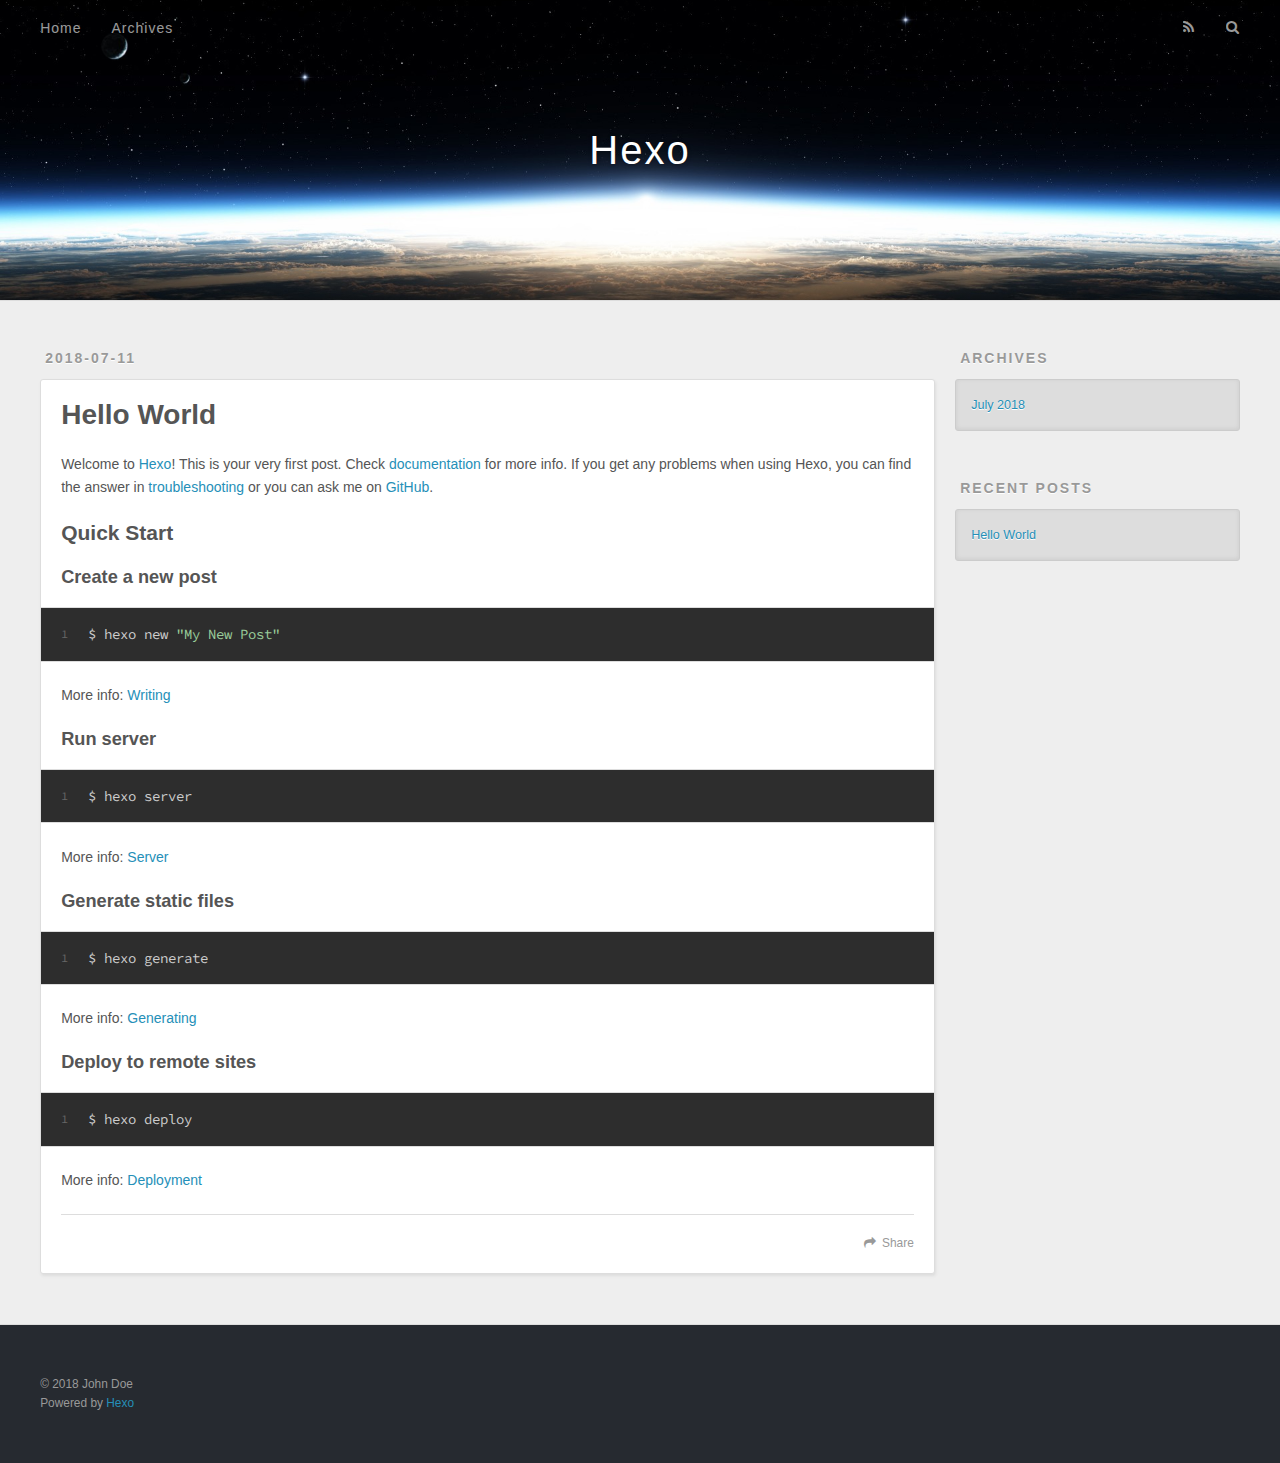
==== index.html @ 6c54c59c "Site updated: 2018-07-11 11:48:44" ====
<!DOCTYPE html>
<html>
<head>
  <meta charset="utf-8">
  

  
  <title>Hexo</title>
  <meta name="viewport" content="width=device-width, initial-scale=1, maximum-scale=1">
  <meta property="og:type" content="website">
<meta property="og:title" content="Hexo">
<meta property="og:url" content="http://yoursite.com/index.html">
<meta property="og:site_name" content="Hexo">
<meta property="og:locale" content="default">
<meta name="twitter:card" content="summary">
<meta name="twitter:title" content="Hexo">
  
    <link rel="alternate" href="/atom.xml" title="Hexo" type="application/atom+xml">
  
  
    <link rel="icon" href="/favicon.png">
  
  
    <link href="//fonts.googleapis.com/css?family=Source+Code+Pro" rel="stylesheet" type="text/css">
  
  <link rel="stylesheet" href="/css/style.css">
</head>

<body>
  <div id="container">
    <div id="wrap">
      <header id="header">
  <div id="banner"></div>
  <div id="header-outer" class="outer">
    <div id="header-title" class="inner">
      <h1 id="logo-wrap">
        <a href="/" id="logo">Hexo</a>
      </h1>
      
    </div>
    <div id="header-inner" class="inner">
      <nav id="main-nav">
        <a id="main-nav-toggle" class="nav-icon"></a>
        
          <a class="main-nav-link" href="/">Home</a>
        
          <a class="main-nav-link" href="/archives">Archives</a>
        
      </nav>
      <nav id="sub-nav">
        
          <a id="nav-rss-link" class="nav-icon" href="/atom.xml" title="RSS Feed"></a>
        
        <a id="nav-search-btn" class="nav-icon" title="Search"></a>
      </nav>
      <div id="search-form-wrap">
        <form action="//google.com/search" method="get" accept-charset="UTF-8" class="search-form"><input type="search" name="q" class="search-form-input" placeholder="Search"><button type="submit" class="search-form-submit">&#xF002;</button><input type="hidden" name="sitesearch" value="http://yoursite.com"></form>
      </div>
    </div>
  </div>
</header>
      <div class="outer">
        <section id="main">
  
    <article id="post-hello-world" class="article article-type-post" itemscope itemprop="blogPost">
  <div class="article-meta">
    <a href="/2018/07/11/hello-world/" class="article-date">
  <time datetime="2018-07-11T03:44:42.922Z" itemprop="datePublished">2018-07-11</time>
</a>
    
  </div>
  <div class="article-inner">
    
    
      <header class="article-header">
        
  
    <h1 itemprop="name">
      <a class="article-title" href="/2018/07/11/hello-world/">Hello World</a>
    </h1>
  

      </header>
    
    <div class="article-entry" itemprop="articleBody">
      
        <p>Welcome to <a href="https://hexo.io/" target="_blank" rel="noopener">Hexo</a>! This is your very first post. Check <a href="https://hexo.io/docs/" target="_blank" rel="noopener">documentation</a> for more info. If you get any problems when using Hexo, you can find the answer in <a href="https://hexo.io/docs/troubleshooting.html" target="_blank" rel="noopener">troubleshooting</a> or you can ask me on <a href="https://github.com/hexojs/hexo/issues" target="_blank" rel="noopener">GitHub</a>.</p>
<h2 id="Quick-Start"><a href="#Quick-Start" class="headerlink" title="Quick Start"></a>Quick Start</h2><h3 id="Create-a-new-post"><a href="#Create-a-new-post" class="headerlink" title="Create a new post"></a>Create a new post</h3><figure class="highlight bash"><table><tr><td class="gutter"><pre><span class="line">1</span><br></pre></td><td class="code"><pre><span class="line">$ hexo new <span class="string">"My New Post"</span></span><br></pre></td></tr></table></figure>
<p>More info: <a href="https://hexo.io/docs/writing.html" target="_blank" rel="noopener">Writing</a></p>
<h3 id="Run-server"><a href="#Run-server" class="headerlink" title="Run server"></a>Run server</h3><figure class="highlight bash"><table><tr><td class="gutter"><pre><span class="line">1</span><br></pre></td><td class="code"><pre><span class="line">$ hexo server</span><br></pre></td></tr></table></figure>
<p>More info: <a href="https://hexo.io/docs/server.html" target="_blank" rel="noopener">Server</a></p>
<h3 id="Generate-static-files"><a href="#Generate-static-files" class="headerlink" title="Generate static files"></a>Generate static files</h3><figure class="highlight bash"><table><tr><td class="gutter"><pre><span class="line">1</span><br></pre></td><td class="code"><pre><span class="line">$ hexo generate</span><br></pre></td></tr></table></figure>
<p>More info: <a href="https://hexo.io/docs/generating.html" target="_blank" rel="noopener">Generating</a></p>
<h3 id="Deploy-to-remote-sites"><a href="#Deploy-to-remote-sites" class="headerlink" title="Deploy to remote sites"></a>Deploy to remote sites</h3><figure class="highlight bash"><table><tr><td class="gutter"><pre><span class="line">1</span><br></pre></td><td class="code"><pre><span class="line">$ hexo deploy</span><br></pre></td></tr></table></figure>
<p>More info: <a href="https://hexo.io/docs/deployment.html" target="_blank" rel="noopener">Deployment</a></p>

      
    </div>
    <footer class="article-footer">
      <a data-url="http://yoursite.com/2018/07/11/hello-world/" data-id="cjjgl09kb0000y8ppag1kmpkm" class="article-share-link">Share</a>
      
      
    </footer>
  </div>
  
</article>


  


</section>
        
          <aside id="sidebar">
  
    

  
    

  
    
  
    
  <div class="widget-wrap">
    <h3 class="widget-title">Archives</h3>
    <div class="widget">
      <ul class="archive-list"><li class="archive-list-item"><a class="archive-list-link" href="/archives/2018/07/">July 2018</a></li></ul>
    </div>
  </div>


  
    
  <div class="widget-wrap">
    <h3 class="widget-title">Recent Posts</h3>
    <div class="widget">
      <ul>
        
          <li>
            <a href="/2018/07/11/hello-world/">Hello World</a>
          </li>
        
      </ul>
    </div>
  </div>

  
</aside>
        
      </div>
      <footer id="footer">
  
  <div class="outer">
    <div id="footer-info" class="inner">
      &copy; 2018 John Doe<br>
      Powered by <a href="http://hexo.io/" target="_blank">Hexo</a>
    </div>
  </div>
</footer>
    </div>
    <nav id="mobile-nav">
  
    <a href="/" class="mobile-nav-link">Home</a>
  
    <a href="/archives" class="mobile-nav-link">Archives</a>
  
</nav>
    

<script src="//ajax.googleapis.com/ajax/libs/jquery/2.0.3/jquery.min.js"></script>


  <link rel="stylesheet" href="/fancybox/jquery.fancybox.css">
  <script src="/fancybox/jquery.fancybox.pack.js"></script>


<script src="/js/script.js"></script>



  </div>
</body>
</html>
---- css/style.css ----
body {
  width: 100%;
}
body:before,
body:after {
  content: "";
  display: table;
}
body:after {
  clear: both;
}
html,
body,
div,
span,
applet,
object,
iframe,
h1,
h2,
h3,
h4,
h5,
h6,
p,
blockquote,
pre,
a,
abbr,
acronym,
address,
big,
cite,
code,
del,
dfn,
em,
img,
ins,
kbd,
q,
s,
samp,
small,
strike,
strong,
sub,
sup,
tt,
var,
dl,
dt,
dd,
ol,
ul,
li,
fieldset,
form,
label,
legend,
table,
caption,
tbody,
tfoot,
thead,
tr,
th,
td {
  margin: 0;
  padding: 0;
  border: 0;
  outline: 0;
  font-weight: inherit;
  font-style: inherit;
  font-family: inherit;
  font-size: 100%;
  vertical-align: baseline;
}
body {
  line-height: 1;
  color: #000;
  background: #fff;
}
ol,
ul {
  list-style: none;
}
table {
  border-collapse: separate;
  border-spacing: 0;
  vertical-align: middle;
}
caption,
th,
td {
  text-align: left;
  font-weight: normal;
  vertical-align: middle;
}
a img {
  border: none;
}
input,
button {
  margin: 0;
  padding: 0;
}
input::-moz-focus-inner,
button::-moz-focus-inner {
  border: 0;
  padding: 0;
}
@font-face {
  font-family: FontAwesome;
  font-style: normal;
  font-weight: normal;
  src: url("fonts/fontawesome-webfont.eot?v=#4.0.3");
  src: url("fonts/fontawesome-webfont.eot?#iefix&v=#4.0.3") format("embedded-opentype"), url("fonts/fontawesome-webfont.woff?v=#4.0.3") format("woff"), url("fonts/fontawesome-webfont.ttf?v=#4.0.3") format("truetype"), url("fonts/fontawesome-webfont.svg#fontawesomeregular?v=#4.0.3") format("svg");
}
html,
body,
#container {
  height: 100%;
}
body {
  background: #eee;
  font: 14px -apple-system, BlinkMacSystemFont, "Segoe UI", "Roboto", "Oxygen", "Ubuntu", "Cantarell", "Fira Sans", "Droid Sans", "Helvetica Neue", sans-serif;
  -webkit-text-size-adjust: 100%;
}
.outer {
  max-width: 1220px;
  margin: 0 auto;
  padding: 0 20px;
}
.outer:before,
.outer:after {
  content: "";
  display: table;
}
.outer:after {
  clear: both;
}
.inner {
  display: inline;
  float: left;
  width: 98.33333333333333%;
  margin: 0 0.833333333333333%;
}
.left,
.alignleft {
  float: left;
}
.right,
.alignright {
  float: right;
}
.clear {
  clear: both;
}
#container {
  position: relative;
}
.mobile-nav-on {
  overflow: hidden;
}
#wrap {
  height: 100%;
  width: 100%;
  position: absolute;
  top: 0;
  left: 0;
  -webkit-transition: 0.2s ease-out;
  -moz-transition: 0.2s ease-out;
  -ms-transition: 0.2s ease-out;
  transition: 0.2s ease-out;
  z-index: 1;
  background: #eee;
}
.mobile-nav-on #wrap {
  left: 280px;
}
@media screen and (min-width: 768px) {
  #main {
    display: inline;
    float: left;
    width: 73.33333333333333%;
    margin: 0 0.833333333333333%;
  }
}
.article-date,
.article-category-link,
.archive-year,
.widget-title {
  text-decoration: none;
  text-transform: uppercase;
  letter-spacing: 2px;
  color: #999;
  margin-bottom: 1em;
  margin-left: 5px;
  line-height: 1em;
  text-shadow: 0 1px #fff;
  font-weight: bold;
}
.article-inner,
.archive-article-inner {
  background: #fff;
  -webkit-box-shadow: 1px 2px 3px #ddd;
  box-shadow: 1px 2px 3px #ddd;
  border: 1px solid #ddd;
  border-radius: 3px;
}
.article-entry h1,
.widget h1 {
  font-size: 2em;
}
.article-entry h2,
.widget h2 {
  font-size: 1.5em;
}
.article-entry h3,
.widget h3 {
  font-size: 1.3em;
}
.article-entry h4,
.widget h4 {
  font-size: 1.2em;
}
.article-entry h5,
.widget h5 {
  font-size: 1em;
}
.article-entry h6,
.widget h6 {
  font-size: 1em;
  color: #999;
}
.article-entry hr,
.widget hr {
  border: 1px dashed #ddd;
}
.article-entry strong,
.widget strong {
  font-weight: bold;
}
.article-entry em,
.widget em,
.article-entry cite,
.widget cite {
  font-style: italic;
}
.article-entry sup,
.widget sup,
.article-entry sub,
.widget sub {
  font-size: 0.75em;
  line-height: 0;
  position: relative;
  vertical-align: baseline;
}
.article-entry sup,
.widget sup {
  top: -0.5em;
}
.article-entry sub,
.widget sub {
  bottom: -0.2em;
}
.article-entry small,
.widget small {
  font-size: 0.85em;
}
.article-entry acronym,
.widget acronym,
.article-entry abbr,
.widget abbr {
  border-bottom: 1px dotted;
}
.article-entry ul,
.widget ul,
.article-entry ol,
.widget ol,
.article-entry dl,
.widget dl {
  margin: 0 20px;
  line-height: 1.6em;
}
.article-entry ul ul,
.widget ul ul,
.article-entry ol ul,
.widget ol ul,
.article-entry ul ol,
.widget ul ol,
.article-entry ol ol,
.widget ol ol {
  margin-top: 0;
  margin-bottom: 0;
}
.article-entry ul,
.widget ul {
  list-style: disc;
}
.article-entry ol,
.widget ol {
  list-style: decimal;
}
.article-entry dt,
.widget dt {
  font-weight: bold;
}
#header {
  height: 300px;
  position: relative;
  border-bottom: 1px solid #ddd;
}
#header:before,
#header:after {
  content: "";
  position: absolute;
  left: 0;
  right: 0;
  height: 40px;
}
#header:before {
  top: 0;
  background: -webkit-linear-gradient(rgba(0,0,0,0.2), transparent);
  background: -moz-linear-gradient(rgba(0,0,0,0.2), transparent);
  background: -ms-linear-gradient(rgba(0,0,0,0.2), transparent);
  background: linear-gradient(rgba(0,0,0,0.2), transparent);
}
#header:after {
  bottom: 0;
  background: -webkit-linear-gradient(transparent, rgba(0,0,0,0.2));
  background: -moz-linear-gradient(transparent, rgba(0,0,0,0.2));
  background: -ms-linear-gradient(transparent, rgba(0,0,0,0.2));
  background: linear-gradient(transparent, rgba(0,0,0,0.2));
}
#header-outer {
  height: 100%;
  position: relative;
}
#header-inner {
  position: relative;
  overflow: hidden;
}
#banner {
  position: absolute;
  top: 0;
  left: 0;
  width: 100%;
  height: 100%;
  background: url("images/banner.jpg") center #000;
  -webkit-background-size: cover;
  -moz-background-size: cover;
  background-size: cover;
  z-index: -1;
}
#header-title {
  text-align: center;
  height: 40px;
  position: absolute;
  top: 50%;
  left: 0;
  margin-top: -20px;
}
#logo,
#subtitle {
  text-decoration: none;
  color: #fff;
  font-weight: 300;
  text-shadow: 0 1px 4px rgba(0,0,0,0.3);
}
#logo {
  font-size: 40px;
  line-height: 40px;
  letter-spacing: 2px;
}
#subtitle {
  font-size: 16px;
  line-height: 16px;
  letter-spacing: 1px;
}
#subtitle-wrap {
  margin-top: 16px;
}
#main-nav {
  float: left;
  margin-left: -15px;
}
.nav-icon,
.main-nav-link {
  float: left;
  color: #fff;
  opacity: 0.6;
  text-decoration: none;
  text-shadow: 0 1px rgba(0,0,0,0.2);
  -webkit-transition: opacity 0.2s;
  -moz-transition: opacity 0.2s;
  -ms-transition: opacity 0.2s;
  transition: opacity 0.2s;
  display: block;
  padding: 20px 15px;
}
.nav-icon:hover,
.main-nav-link:hover {
  opacity: 1;
}
.nav-icon {
  font-family: FontAwesome;
  text-align: center;
  font-size: 14px;
  width: 14px;
  height: 14px;
  padding: 20px 15px;
  position: relative;
  cursor: pointer;
}
.main-nav-link {
  font-weight: 300;
  letter-spacing: 1px;
}
@media screen and (max-width: 479px) {
  .main-nav-link {
    display: none;
  }
}
#main-nav-toggle {
  display: none;
}
#main-nav-toggle:before {
  content: "\f0c9";
}
@media screen and (max-width: 479px) {
  #main-nav-toggle {
    display: block;
  }
}
#sub-nav {
  float: right;
  margin-right: -15px;
}
#nav-rss-link:before {
  content: "\f09e";
}
#nav-search-btn:before {
  content: "\f002";
}
#search-form-wrap {
  position: absolute;
  top: 15px;
  width: 150px;
  height: 30px;
  right: -150px;
  opacity: 0;
  -webkit-transition: 0.2s ease-out;
  -moz-transition: 0.2s ease-out;
  -ms-transition: 0.2s ease-out;
  transition: 0.2s ease-out;
}
#search-form-wrap.on {
  opacity: 1;
  right: 0;
}
@media screen and (max-width: 479px) {
  #search-form-wrap {
    width: 100%;
    right: -100%;
  }
}
.search-form {
  position: absolute;
  top: 0;
  left: 0;
  right: 0;
  background: #fff;
  padding: 5px 15px;
  border-radius: 15px;
  -webkit-box-shadow: 0 0 10px rgba(0,0,0,0.3);
  box-shadow: 0 0 10px rgba(0,0,0,0.3);
}
.search-form-input {
  border: none;
  background: none;
  color: #555;
  width: 100%;
  font: 13px -apple-system, BlinkMacSystemFont, "Segoe UI", "Roboto", "Oxygen", "Ubuntu", "Cantarell", "Fira Sans", "Droid Sans", "Helvetica Neue", sans-serif;
  outline: none;
}
.search-form-input::-webkit-search-results-decoration,
.search-form-input::-webkit-search-cancel-button {
  -webkit-appearance: none;
}
.search-form-submit {
  position: absolute;
  top: 50%;
  right: 10px;
  margin-top: -7px;
  font: 13px FontAwesome;
  border: none;
  background: none;
  color: #bbb;
  cursor: pointer;
}
.search-form-submit:hover,
.search-form-submit:focus {
  color: #777;
}
.article {
  margin: 50px 0;
}
.article-inner {
  overflow: hidden;
}
.article-meta:before,
.article-meta:after {
  content: "";
  display: table;
}
.article-meta:after {
  clear: both;
}
.article-date {
  float: left;
}
.article-category {
  float: left;
  line-height: 1em;
  color: #ccc;
  text-shadow: 0 1px #fff;
  margin-left: 8px;
}
.article-category:before {
  content: "\2022";
}
.article-category-link {
  margin: 0 12px 1em;
}
.article-header {
  padding: 20px 20px 0;
}
.article-title {
  text-decoration: none;
  font-size: 2em;
  font-weight: bold;
  color: #555;
  line-height: 1.1em;
  -webkit-transition: color 0.2s;
  -moz-transition: color 0.2s;
  -ms-transition: color 0.2s;
  transition: color 0.2s;
}
a.article-title:hover {
  color: #258fb8;
}
.article-entry {
  color: #555;
  padding: 0 20px;
}
.article-entry:before,
.article-entry:after {
  content: "";
  display: table;
}
.article-entry:after {
  clear: both;
}
.article-entry p,
.article-entry table {
  line-height: 1.6em;
  margin: 1.6em 0;
}
.article-entry h1,
.article-entry h2,
.article-entry h3,
.article-entry h4,
.article-entry h5,
.article-entry h6 {
  font-weight: bold;
}
.article-entry h1,
.article-entry h2,
.article-entry h3,
.article-entry h4,
.article-entry h5,
.article-entry h6 {
  line-height: 1.1em;
  margin: 1.1em 0;
}
.article-entry a {
  color: #258fb8;
  text-decoration: none;
}
.article-entry a:hover {
  text-decoration: underline;
}
.article-entry ul,
.article-entry ol,
.article-entry dl {
  margin-top: 1.6em;
  margin-bottom: 1.6em;
}
.article-entry img,
.article-entry video {
  max-width: 100%;
  height: auto;
  display: block;
  margin: auto;
}
.article-entry iframe {
  border: none;
}
.article-entry table {
  width: 100%;
  border-collapse: collapse;
  border-spacing: 0;
}
.article-entry th {
  font-weight: bold;
  border-bottom: 3px solid #ddd;
  padding-bottom: 0.5em;
}
.article-entry td {
  border-bottom: 1px solid #ddd;
  padding: 10px 0;
}
.article-entry blockquote {
  font-family: Georgia, "Times New Roman", serif;
  font-size: 1.4em;
  margin: 1.6em 20px;
  text-align: center;
}
.article-entry blockquote footer {
  font-size: 14px;
  margin: 1.6em 0;
  font-family: -apple-system, BlinkMacSystemFont, "Segoe UI", "Roboto", "Oxygen", "Ubuntu", "Cantarell", "Fira Sans", "Droid Sans", "Helvetica Neue", sans-serif;
}
.article-entry blockquote footer cite:before {
  content: "—";
  padding: 0 0.5em;
}
.article-entry .pullquote {
  text-align: left;
  width: 45%;
  margin: 0;
}
.article-entry .pullquote.left {
  margin-left: 0.5em;
  margin-right: 1em;
}
.article-entry .pullquote.right {
  margin-right: 0.5em;
  margin-left: 1em;
}
.article-entry .caption {
  color: #999;
  display: block;
  font-size: 0.9em;
  margin-top: 0.5em;
  position: relative;
  text-align: center;
}
.article-entry .video-container {
  position: relative;
  padding-top: 56.25%;
  height: 0;
  overflow: hidden;
}
.article-entry .video-container iframe,
.article-entry .video-container object,
.article-entry .video-container embed {
  position: absolute;
  top: 0;
  left: 0;
  width: 100%;
  height: 100%;
  margin-top: 0;
}
.article-more-link a {
  display: inline-block;
  line-height: 1em;
  padding: 6px 15px;
  border-radius: 15px;
  background: #eee;
  color: #999;
  text-shadow: 0 1px #fff;
  text-decoration: none;
}
.article-more-link a:hover {
  background: #258fb8;
  color: #fff;
  text-decoration: none;
  text-shadow: 0 1px #1e7293;
}
.article-footer {
  font-size: 0.85em;
  line-height: 1.6em;
  border-top: 1px solid #ddd;
  padding-top: 1.6em;
  margin: 0 20px 20px;
}
.article-footer:before,
.article-footer:after {
  content: "";
  display: table;
}
.article-footer:after {
  clear: both;
}
.article-footer a {
  color: #999;
  text-decoration: none;
}
.article-footer a:hover {
  color: #555;
}
.article-tag-list-item {
  float: left;
  margin-right: 10px;
}
.article-tag-list-link:before {
  content: "#";
}
.article-comment-link {
  float: right;
}
.article-comment-link:before {
  content: "\f075";
  font-family: FontAwesome;
  padding-right: 8px;
}
.article-share-link {
  cursor: pointer;
  float: right;
  margin-left: 20px;
}
.article-share-link:before {
  content: "\f064";
  font-family: FontAwesome;
  padding-right: 6px;
}
#article-nav {
  position: relative;
}
#article-nav:before,
#article-nav:after {
  content: "";
  display: table;
}
#article-nav:after {
  clear: both;
}
@media screen and (min-width: 768px) {
  #article-nav {
    margin: 50px 0;
  }
  #article-nav:before {
    width: 8px;
    height: 8px;
    position: absolute;
    top: 50%;
    left: 50%;
    margin-top: -4px;
    margin-left: -4px;
    content: "";
    border-radius: 50%;
    background: #ddd;
    -webkit-box-shadow: 0 1px 2px #fff;
    box-shadow: 0 1px 2px #fff;
  }
}
.article-nav-link-wrap {
  text-decoration: none;
  text-shadow: 0 1px #fff;
  color: #999;
  -webkit-box-sizing: border-box;
  -moz-box-sizing: border-box;
  box-sizing: border-box;
  margin-top: 50px;
  text-align: center;
  display: block;
}
.article-nav-link-wrap:hover {
  color: #555;
}
@media screen and (min-width: 768px) {
  .article-nav-link-wrap {
    width: 50%;
    margin-top: 0;
  }
}
@media screen and (min-width: 768px) {
  #article-nav-newer {
    float: left;
    text-align: right;
    padding-right: 20px;
  }
}
@media screen and (min-width: 768px) {
  #article-nav-older {
    float: right;
    text-align: left;
    padding-left: 20px;
  }
}
.article-nav-caption {
  text-transform: uppercase;
  letter-spacing: 2px;
  color: #ddd;
  line-height: 1em;
  font-weight: bold;
}
#article-nav-newer .article-nav-caption {
  margin-right: -2px;
}
.article-nav-title {
  font-size: 0.85em;
  line-height: 1.6em;
  margin-top: 0.5em;
}
.article-share-box {
  position: absolute;
  display: none;
  background: #fff;
  -webkit-box-shadow: 1px 2px 10px rgba(0,0,0,0.2);
  box-shadow: 1px 2px 10px rgba(0,0,0,0.2);
  border-radius: 3px;
  margin-left: -145px;
  overflow: hidden;
  z-index: 1;
}
.article-share-box.on {
  display: block;
}
.article-share-input {
  width: 100%;
  background: none;
  -webkit-box-sizing: border-box;
  -moz-box-sizing: border-box;
  box-sizing: border-box;
  font: 14px -apple-system, BlinkMacSystemFont, "Segoe UI", "Roboto", "Oxygen", "Ubuntu", "Cantarell", "Fira Sans", "Droid Sans", "Helvetica Neue", sans-serif;
  padding: 0 15px;
  color: #555;
  outline: none;
  border: 1px solid #ddd;
  border-radius: 3px 3px 0 0;
  height: 36px;
  line-height: 36px;
}
.article-share-links {
  background: #eee;
}
.article-share-links:before,
.article-share-links:after {
  content: "";
  display: table;
}
.article-share-links:after {
  clear: both;
}
.article-share-twitter,
.article-share-facebook,
.article-share-pinterest,
.article-share-google {
  width: 50px;
  height: 36px;
  display: block;
  float: left;
  position: relative;
  color: #999;
  text-shadow: 0 1px #fff;
}
.article-share-twitter:before,
.article-share-facebook:before,
.article-share-pinterest:before,
.article-share-google:before {
  font-size: 20px;
  font-family: FontAwesome;
  width: 20px;
  height: 20px;
  position: absolute;
  top: 50%;
  left: 50%;
  margin-top: -10px;
  margin-left: -10px;
  text-align: center;
}
.article-share-twitter:hover,
.article-share-facebook:hover,
.article-share-pinterest:hover,
.article-share-google:hover {
  color: #fff;
}
.article-share-twitter:before {
  content: "\f099";
}
.article-share-twitter:hover {
  background: #00aced;
  text-shadow: 0 1px #008abe;
}
.article-share-facebook:before {
  content: "\f09a";
}
.article-share-facebook:hover {
  background: #3b5998;
  text-shadow: 0 1px #2f477a;
}
.article-share-pinterest:before {
  content: "\f0d2";
}
.article-share-pinterest:hover {
  background: #cb2027;
  text-shadow: 0 1px #a21a1f;
}
.article-share-google:before {
  content: "\f0d5";
}
.article-share-google:hover {
  background: #dd4b39;
  text-shadow: 0 1px #be3221;
}
.article-gallery {
  background: #000;
  position: relative;
}
.article-gallery-photos {
  position: relative;
  overflow: hidden;
}
.article-gallery-img {
  display: none;
  max-width: 100%;
}
.article-gallery-img:first-child {
  display: block;
}
.article-gallery-img.loaded {
  position: absolute;
  display: block;
}
.article-gallery-img img {
  display: block;
  max-width: 100%;
  margin: 0 auto;
}
#comments {
  background: #fff;
  -webkit-box-shadow: 1px 2px 3px #ddd;
  box-shadow: 1px 2px 3px #ddd;
  padding: 20px;
  border: 1px solid #ddd;
  border-radius: 3px;
  margin: 50px 0;
}
#comments a {
  color: #258fb8;
}
.archives-wrap {
  margin: 50px 0;
}
.archives:before,
.archives:after {
  content: "";
  display: table;
}
.archives:after {
  clear: both;
}
.archive-year-wrap {
  margin-bottom: 1em;
}
.archives {
  -webkit-column-gap: 10px;
  -moz-column-gap: 10px;
  column-gap: 10px;
}
@media screen and (min-width: 480px) and (max-width: 767px) {
  .archives {
    -webkit-column-count: 2;
    -moz-column-count: 2;
    column-count: 2;
  }
}
@media screen and (min-width: 768px) {
  .archives {
    -webkit-column-count: 3;
    -moz-column-count: 3;
    column-count: 3;
  }
}
.archive-article {
  -webkit-column-break-inside: avoid;
  page-break-inside: avoid;
  overflow: hidden;
  break-inside: avoid-column;
}
.archive-article-inner {
  padding: 10px;
  margin-bottom: 15px;
}
.archive-article-title {
  text-decoration: none;
  font-weight: bold;
  color: #555;
  -webkit-transition: color 0.2s;
  -moz-transition: color 0.2s;
  -ms-transition: color 0.2s;
  transition: color 0.2s;
  line-height: 1.6em;
}
.archive-article-title:hover {
  color: #258fb8;
}
.archive-article-footer {
  margin-top: 1em;
}
.archive-article-date {
  color: #999;
  text-decoration: none;
  font-size: 0.85em;
  line-height: 1em;
  margin-bottom: 0.5em;
  display: block;
}
#page-nav {
  margin: 50px auto;
  background: #fff;
  -webkit-box-shadow: 1px 2px 3px #ddd;
  box-shadow: 1px 2px 3px #ddd;
  border: 1px solid #ddd;
  border-radius: 3px;
  text-align: center;
  color: #999;
  overflow: hidden;
}
#page-nav:before,
#page-nav:after {
  content: "";
  display: table;
}
#page-nav:after {
  clear: both;
}
#page-nav a,
#page-nav span {
  padding: 10px 20px;
  line-height: 1;
  height: 2ex;
}
#page-nav a {
  color: #999;
  text-decoration: none;
}
#page-nav a:hover {
  background: #999;
  color: #fff;
}
#page-nav .prev {
  float: left;
}
#page-nav .next {
  float: right;
}
#page-nav .page-number {
  display: inline-block;
}
@media screen and (max-width: 479px) {
  #page-nav .page-number {
    display: none;
  }
}
#page-nav .current {
  color: #555;
  font-weight: bold;
}
#page-nav .space {
  color: #ddd;
}
#footer {
  background: #262a30;
  padding: 50px 0;
  border-top: 1px solid #ddd;
  color: #999;
}
#footer a {
  color: #258fb8;
  text-decoration: none;
}
#footer a:hover {
  text-decoration: underline;
}
#footer-info {
  line-height: 1.6em;
  font-size: 0.85em;
}
.article-entry pre,
.article-entry .highlight {
  background: #2d2d2d;
  margin: 0 -20px;
  padding: 15px 20px;
  border-style: solid;
  border-color: #ddd;
  border-width: 1px 0;
  overflow: auto;
  color: #ccc;
  line-height: 22.400000000000002px;
}
.article-entry .highlight .gutter pre,
.article-entry .gist .gist-file .gist-data .line-numbers {
  color: #666;
  font-size: 0.85em;
}
.article-entry pre,
.article-entry code {
  font-family: "Source Code Pro", Consolas, Monaco, Menlo, Consolas, monospace;
}
.article-entry code {
  background: #eee;
  text-shadow: 0 1px #fff;
  padding: 0 0.3em;
}
.article-entry pre code {
  background: none;
  text-shadow: none;
  padding: 0;
}
.article-entry .highlight pre {
  border: none;
  margin: 0;
  padding: 0;
}
.article-entry .highlight table {
  margin: 0;
  width: auto;
}
.article-entry .highlight td {
  border: none;
  padding: 0;
}
.article-entry .highlight figcaption {
  font-size: 0.85em;
  color: #999;
  line-height: 1em;
  margin-bottom: 1em;
}
.article-entry .highlight figcaption:before,
.article-entry .highlight figcaption:after {
  content: "";
  display: table;
}
.article-entry .highlight figcaption:after {
  clear: both;
}
.article-entry .highlight figcaption a {
  float: right;
}
.article-entry .highlight .gutter pre {
  text-align: right;
  padding-right: 20px;
}
.article-entry .highlight .line {
  height: 22.400000000000002px;
}
.article-entry .highlight .line.marked {
  background: #515151;
}
.article-entry .gist {
  margin: 0 -20px;
  border-style: solid;
  border-color: #ddd;
  border-width: 1px 0;
  background: #2d2d2d;
  padding: 15px 20px 15px 0;
}
.article-entry .gist .gist-file {
  border: none;
  font-family: "Source Code Pro", Consolas, Monaco, Menlo, Consolas, monospace;
  margin: 0;
}
.article-entry .gist .gist-file .gist-data {
  background: none;
  border: none;
}
.article-entry .gist .gist-file .gist-data .line-numbers {
  background: none;
  border: none;
  padding: 0 20px 0 0;
}
.article-entry .gist .gist-file .gist-data .line-data {
  padding: 0 !important;
}
.article-entry .gist .gist-file .highlight {
  margin: 0;
  padding: 0;
  border: none;
}
.article-entry .gist .gist-file .gist-meta {
  background: #2d2d2d;
  color: #999;
  font: 0.85em -apple-system, BlinkMacSystemFont, "Segoe UI", "Roboto", "Oxygen", "Ubuntu", "Cantarell", "Fira Sans", "Droid Sans", "Helvetica Neue", sans-serif;
  text-shadow: 0 0;
  padding: 0;
  margin-top: 1em;
  margin-left: 20px;
}
.article-entry .gist .gist-file .gist-meta a {
  color: #258fb8;
  font-weight: normal;
}
.article-entry .gist .gist-file .gist-meta a:hover {
  text-decoration: underline;
}
pre .comment,
pre .title {
  color: #999;
}
pre .variable,
pre .attribute,
pre .tag,
pre .regexp,
pre .ruby .constant,
pre .xml .tag .title,
pre .xml .pi,
pre .xml .doctype,
pre .html .doctype,
pre .css .id,
pre .css .class,
pre .css .pseudo {
  color: #f2777a;
}
pre .number,
pre .preprocessor,
pre .built_in,
pre .literal,
pre .params,
pre .constant {
  color: #f99157;
}
pre .class,
pre .ruby .class .title,
pre .css .rules .attribute {
  color: #9c9;
}
pre .string,
pre .value,
pre .inheritance,
pre .header,
pre .ruby .symbol,
pre .xml .cdata {
  color: #9c9;
}
pre .css .hexcolor {
  color: #6cc;
}
pre .function,
pre .python .decorator,
pre .python .title,
pre .ruby .function .title,
pre .ruby .title .keyword,
pre .perl .sub,
pre .javascript .title,
pre .coffeescript .title {
  color: #69c;
}
pre .keyword,
pre .javascript .function {
  color: #c9c;
}
@media screen and (max-width: 479px) {
  #mobile-nav {
    position: absolute;
    top: 0;
    left: 0;
    width: 280px;
    height: 100%;
    background: #191919;
    border-right: 1px solid #fff;
  }
}
@media screen and (max-width: 479px) {
  .mobile-nav-link {
    display: block;
    color: #999;
    text-decoration: none;
    padding: 15px 20px;
    font-weight: bold;
  }
  .mobile-nav-link:hover {
    color: #fff;
  }
}
@media screen and (min-width: 768px) {
  #sidebar {
    display: inline;
    float: left;
    width: 23.333333333333332%;
    margin: 0 0.833333333333333%;
  }
}
.widget-wrap {
  margin: 50px 0;
}
.widget {
  color: #777;
  text-shadow: 0 1px #fff;
  background: #ddd;
  -webkit-box-shadow: 0 -1px 4px #ccc inset;
  box-shadow: 0 -1px 4px #ccc inset;
  border: 1px solid #ccc;
  padding: 15px;
  border-radius: 3px;
}
.widget a {
  color: #258fb8;
  text-decoration: none;
}
.widget a:hover {
  text-decoration: underline;
}
.widget ul ul,
.widget ol ul,
.widget dl ul,
.widget ul ol,
.widget ol ol,
.widget dl ol,
.widget ul dl,
.widget ol dl,
.widget dl dl {
  margin-left: 15px;
  list-style: disc;
}
.widget {
  line-height: 1.6em;
  word-wrap: break-word;
  font-size: 0.9em;
}
.widget ul,
.widget ol {
  list-style: none;
  margin: 0;
}
.widget ul ul,
.widget ol ul,
.widget ul ol,
.widget ol ol {
  margin: 0 20px;
}
.widget ul ul,
.widget ol ul {
  list-style: disc;
}
.widget ul ol,
.widget ol ol {
  list-style: decimal;
}
.category-list-count,
.tag-list-count,
.archive-list-count {
  padding-left: 5px;
  color: #999;
  font-size: 0.85em;
}
.category-list-count:before,
.tag-list-count:before,
.archive-list-count:before {
  content: "(";
}
.category-list-count:after,
.tag-list-count:after,
.archive-list-count:after {
  content: ")";
}
.tagcloud a {
  margin-right: 5px;
  display: inline-block;
}
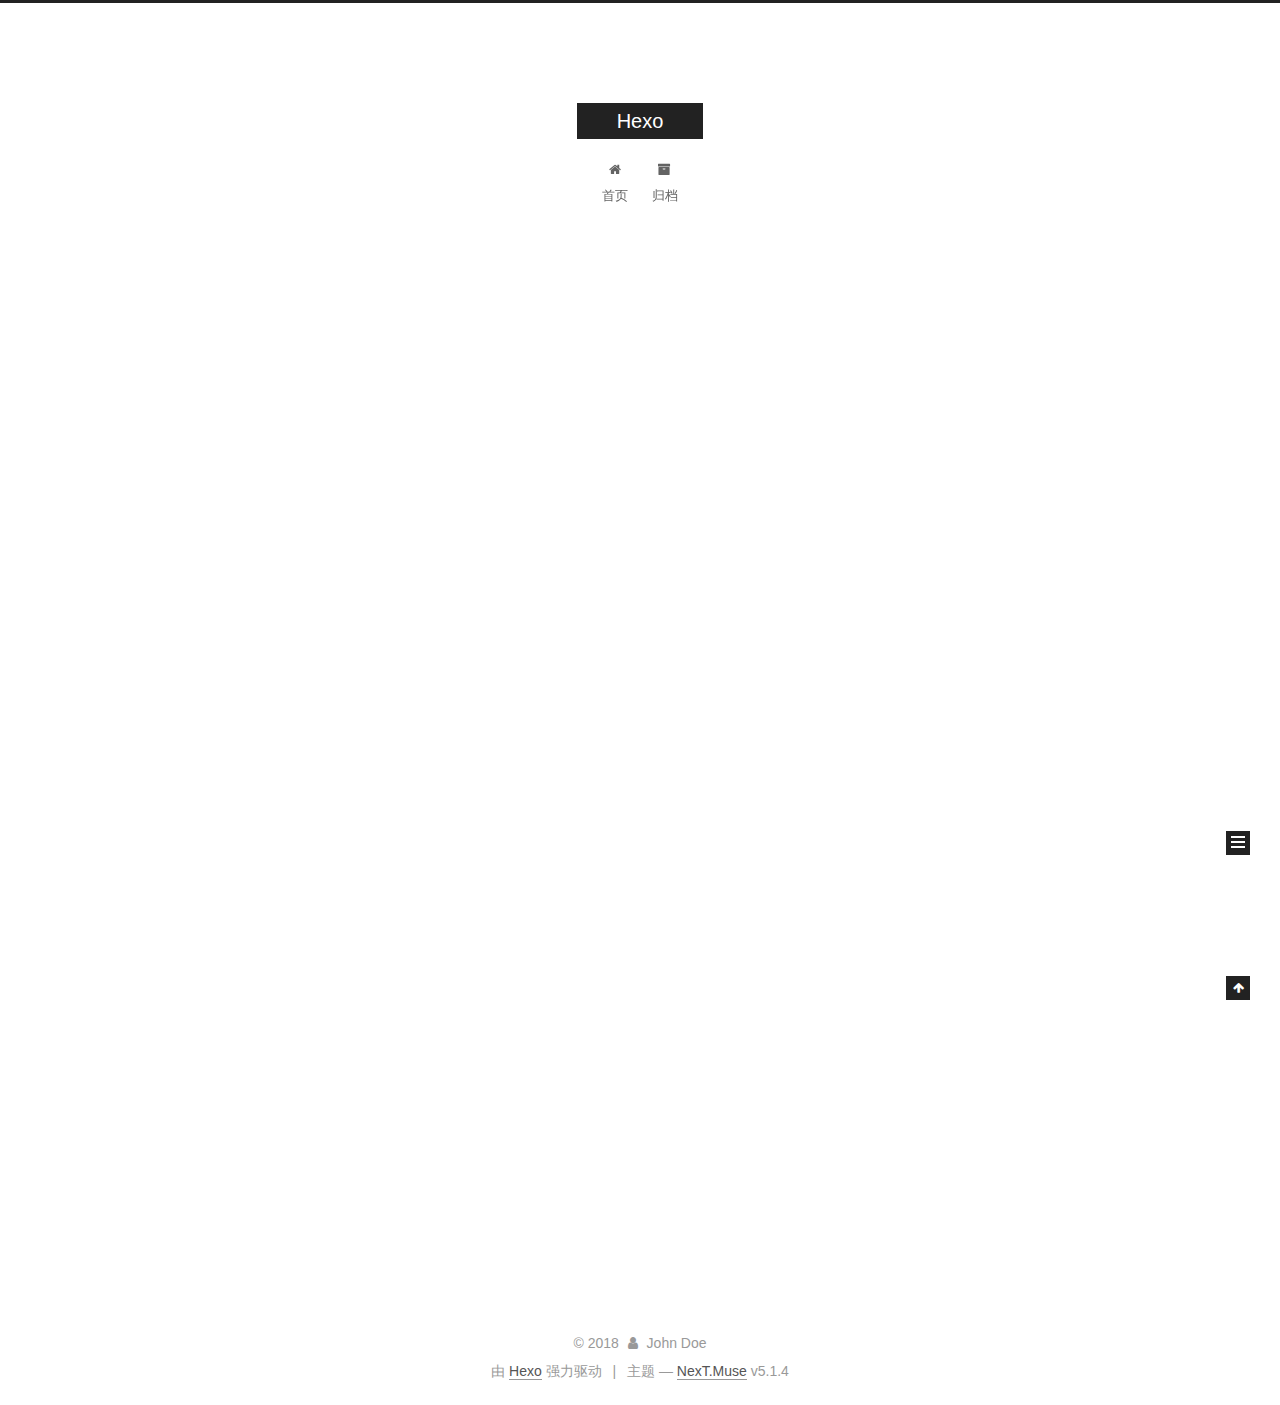
==== commit fdaa52b4: "Site updated: 2018-07-11 13:43:53" ====
--- a/index.html
+++ b/index.html
@@ -1,90 +1,306 @@
 <!DOCTYPE html>
-<html>
+
+
+
+  
+
+
+<html class="theme-next muse use-motion" lang="zh-Hans">
 <head>
-  <meta charset="utf-8">
-  
-
-  
-  <title>Hexo</title>
-  <meta name="viewport" content="width=device-width, initial-scale=1, maximum-scale=1">
-  <meta property="og:type" content="website">
+  <meta charset="UTF-8"/>
+<meta http-equiv="X-UA-Compatible" content="IE=edge" />
+<meta name="viewport" content="width=device-width, initial-scale=1, maximum-scale=1"/>
+<meta name="theme-color" content="#222">
+
+
+
+
+
+
+
+
+
+<meta http-equiv="Cache-Control" content="no-transform" />
+<meta http-equiv="Cache-Control" content="no-siteapp" />
+
+
+
+
+
+
+
+
+
+
+
+
+
+
+
+
+  
+  
+  <link href="/lib/fancybox/source/jquery.fancybox.css?v=2.1.5" rel="stylesheet" type="text/css" />
+
+
+
+
+
+
+
+<link href="/lib/font-awesome/css/font-awesome.min.css?v=4.6.2" rel="stylesheet" type="text/css" />
+
+<link href="/css/main.css?v=5.1.4" rel="stylesheet" type="text/css" />
+
+
+  <link rel="apple-touch-icon" sizes="180x180" href="/images/apple-touch-icon-next.png?v=5.1.4">
+
+
+  <link rel="icon" type="image/png" sizes="32x32" href="/images/favicon-32x32-next.png?v=5.1.4">
+
+
+  <link rel="icon" type="image/png" sizes="16x16" href="/images/favicon-16x16-next.png?v=5.1.4">
+
+
+  <link rel="mask-icon" href="/images/logo.svg?v=5.1.4" color="#222">
+
+
+
+
+
+  <meta name="keywords" content="Hexo, NexT" />
+
+
+
+
+
+
+
+
+
+
+<meta property="og:type" content="website">
 <meta property="og:title" content="Hexo">
 <meta property="og:url" content="http://yoursite.com/index.html">
 <meta property="og:site_name" content="Hexo">
-<meta property="og:locale" content="default">
+<meta property="og:locale" content="zh-Hans">
 <meta name="twitter:card" content="summary">
 <meta name="twitter:title" content="Hexo">
-  
-    <link rel="alternate" href="/atom.xml" title="Hexo" type="application/atom+xml">
-  
-  
-    <link rel="icon" href="/favicon.png">
-  
-  
-    <link href="//fonts.googleapis.com/css?family=Source+Code+Pro" rel="stylesheet" type="text/css">
-  
-  <link rel="stylesheet" href="/css/style.css">
+
+
+
+<script type="text/javascript" id="hexo.configurations">
+  var NexT = window.NexT || {};
+  var CONFIG = {
+    root: '/',
+    scheme: 'Muse',
+    version: '5.1.4',
+    sidebar: {"position":"left","display":"post","offset":12,"b2t":false,"scrollpercent":false,"onmobile":false},
+    fancybox: true,
+    tabs: true,
+    motion: {"enable":true,"async":false,"transition":{"post_block":"fadeIn","post_header":"slideDownIn","post_body":"slideDownIn","coll_header":"slideLeftIn","sidebar":"slideUpIn"}},
+    duoshuo: {
+      userId: '0',
+      author: '博主'
+    },
+    algolia: {
+      applicationID: '',
+      apiKey: '',
+      indexName: '',
+      hits: {"per_page":10},
+      labels: {"input_placeholder":"Search for Posts","hits_empty":"We didn't find any results for the search: ${query}","hits_stats":"${hits} results found in ${time} ms"}
+    }
+  };
+</script>
+
+
+
+  <link rel="canonical" href="http://yoursite.com/"/>
+
+
+
+
+
+  <title>Hexo</title>
+  
+
+
+
+
+
+
+
+
 </head>
 
-<body>
-  <div id="container">
-    <div id="wrap">
-      <header id="header">
-  <div id="banner"></div>
-  <div id="header-outer" class="outer">
-    <div id="header-title" class="inner">
-      <h1 id="logo-wrap">
-        <a href="/" id="logo">Hexo</a>
-      </h1>
-      
+<body itemscope itemtype="http://schema.org/WebPage" lang="zh-Hans">
+
+  
+  
+    
+  
+
+  <div class="container sidebar-position-left 
+  page-home">
+    <div class="headband"></div>
+
+    <header id="header" class="header" itemscope itemtype="http://schema.org/WPHeader">
+      <div class="header-inner"><div class="site-brand-wrapper">
+  <div class="site-meta ">
+    
+
+    <div class="custom-logo-site-title">
+      <a href="/"  class="brand" rel="start">
+        <span class="logo-line-before"><i></i></span>
+        <span class="site-title">Hexo</span>
+        <span class="logo-line-after"><i></i></span>
+      </a>
     </div>
-    <div id="header-inner" class="inner">
-      <nav id="main-nav">
-        <a id="main-nav-toggle" class="nav-icon"></a>
-        
-          <a class="main-nav-link" href="/">Home</a>
-        
-          <a class="main-nav-link" href="/archives">Archives</a>
-        
-      </nav>
-      <nav id="sub-nav">
-        
-          <a id="nav-rss-link" class="nav-icon" href="/atom.xml" title="RSS Feed"></a>
-        
-        <a id="nav-search-btn" class="nav-icon" title="Search"></a>
-      </nav>
-      <div id="search-form-wrap">
-        <form action="//google.com/search" method="get" accept-charset="UTF-8" class="search-form"><input type="search" name="q" class="search-form-input" placeholder="Search"><button type="submit" class="search-form-submit">&#xF002;</button><input type="hidden" name="sitesearch" value="http://yoursite.com"></form>
-      </div>
-    </div>
+      
+        <p class="site-subtitle"></p>
+      
   </div>
-</header>
-      <div class="outer">
-        <section id="main">
-  
-    <article id="post-hello-world" class="article article-type-post" itemscope itemprop="blogPost">
-  <div class="article-meta">
-    <a href="/2018/07/11/hello-world/" class="article-date">
-  <time datetime="2018-07-11T03:44:42.922Z" itemprop="datePublished">2018-07-11</time>
-</a>
-    
+
+  <div class="site-nav-toggle">
+    <button>
+      <span class="btn-bar"></span>
+      <span class="btn-bar"></span>
+      <span class="btn-bar"></span>
+    </button>
   </div>
-  <div class="article-inner">
-    
-    
-      <header class="article-header">
-        
-  
-    <h1 itemprop="name">
-      <a class="article-title" href="/2018/07/11/hello-world/">Hello World</a>
-    </h1>
-  
-
+</div>
+
+<nav class="site-nav">
+  
+
+  
+    <ul id="menu" class="menu">
+      
+        
+        <li class="menu-item menu-item-home">
+          <a href="/" rel="section">
+            
+              <i class="menu-item-icon fa fa-fw fa-home"></i> <br />
+            
+            首页
+          </a>
+        </li>
+      
+        
+        <li class="menu-item menu-item-archives">
+          <a href="/archives/" rel="section">
+            
+              <i class="menu-item-icon fa fa-fw fa-archive"></i> <br />
+            
+            归档
+          </a>
+        </li>
+      
+
+      
+    </ul>
+  
+
+  
+</nav>
+
+
+
+ </div>
+    </header>
+
+    <main id="main" class="main">
+      <div class="main-inner">
+        <div class="content-wrap">
+          <div id="content" class="content">
+            
+  <section id="posts" class="posts-expand">
+    
+      
+
+  
+
+  
+  
+  
+
+  <article class="post post-type-normal" itemscope itemtype="http://schema.org/Article">
+  
+  
+  
+  <div class="post-block">
+    <link itemprop="mainEntityOfPage" href="http://yoursite.com/2018/07/11/hello-world/">
+
+    <span hidden itemprop="author" itemscope itemtype="http://schema.org/Person">
+      <meta itemprop="name" content="John Doe">
+      <meta itemprop="description" content="">
+      <meta itemprop="image" content="/images/avatar.gif">
+    </span>
+
+    <span hidden itemprop="publisher" itemscope itemtype="http://schema.org/Organization">
+      <meta itemprop="name" content="Hexo">
+    </span>
+
+    
+      <header class="post-header">
+
+        
+        
+          <h1 class="post-title" itemprop="name headline">
+                
+                <a class="post-title-link" href="/2018/07/11/hello-world/" itemprop="url">Hello World</a></h1>
+        
+
+        <div class="post-meta">
+          <span class="post-time">
+            
+              <span class="post-meta-item-icon">
+                <i class="fa fa-calendar-o"></i>
+              </span>
+              
+                <span class="post-meta-item-text">发表于</span>
+              
+              <time title="创建于" itemprop="dateCreated datePublished" datetime="2018-07-11T11:44:42+08:00">
+                2018-07-11
+              </time>
+            
+
+            
+
+            
+          </span>
+
+          
+
+          
+            
+          
+
+          
+          
+
+          
+
+          
+
+          
+
+        </div>
       </header>
     
-    <div class="article-entry" itemprop="articleBody">
-      
-        <p>Welcome to <a href="https://hexo.io/" target="_blank" rel="noopener">Hexo</a>! This is your very first post. Check <a href="https://hexo.io/docs/" target="_blank" rel="noopener">documentation</a> for more info. If you get any problems when using Hexo, you can find the answer in <a href="https://hexo.io/docs/troubleshooting.html" target="_blank" rel="noopener">troubleshooting</a> or you can ask me on <a href="https://github.com/hexojs/hexo/issues" target="_blank" rel="noopener">GitHub</a>.</p>
+
+    
+    
+    
+    <div class="post-body" itemprop="articleBody">
+
+      
+      
+
+      
+        
+          
+            <p>Welcome to <a href="https://hexo.io/" target="_blank" rel="noopener">Hexo</a>! This is your very first post. Check <a href="https://hexo.io/docs/" target="_blank" rel="noopener">documentation</a> for more info. If you get any problems when using Hexo, you can find the answer in <a href="https://hexo.io/docs/troubleshooting.html" target="_blank" rel="noopener">troubleshooting</a> or you can ask me on <a href="https://github.com/hexojs/hexo/issues" target="_blank" rel="noopener">GitHub</a>.</p>
 <h2 id="Quick-Start"><a href="#Quick-Start" class="headerlink" title="Quick Start"></a>Quick Start</h2><h3 id="Create-a-new-post"><a href="#Create-a-new-post" class="headerlink" title="Create a new post"></a>Create a new post</h3><figure class="highlight bash"><table><tr><td class="gutter"><pre><span class="line">1</span><br></pre></td><td class="code"><pre><span class="line">$ hexo new <span class="string">"My New Post"</span></span><br></pre></td></tr></table></figure>
 <p>More info: <a href="https://hexo.io/docs/writing.html" target="_blank" rel="noopener">Writing</a></p>
 <h3 id="Run-server"><a href="#Run-server" class="headerlink" title="Run server"></a>Run server</h3><figure class="highlight bash"><table><tr><td class="gutter"><pre><span class="line">1</span><br></pre></td><td class="code"><pre><span class="line">$ hexo server</span><br></pre></td></tr></table></figure>
@@ -94,91 +310,307 @@
 <h3 id="Deploy-to-remote-sites"><a href="#Deploy-to-remote-sites" class="headerlink" title="Deploy to remote sites"></a>Deploy to remote sites</h3><figure class="highlight bash"><table><tr><td class="gutter"><pre><span class="line">1</span><br></pre></td><td class="code"><pre><span class="line">$ hexo deploy</span><br></pre></td></tr></table></figure>
 <p>More info: <a href="https://hexo.io/docs/deployment.html" target="_blank" rel="noopener">Deployment</a></p>
 
+          
+        
       
     </div>
-    <footer class="article-footer">
-      <a data-url="http://yoursite.com/2018/07/11/hello-world/" data-id="cjjgl09kb0000y8ppag1kmpkm" class="article-share-link">Share</a>
-      
+    
+    
+    
+
+    
+
+    
+
+    
+
+    <footer class="post-footer">
+      
+
+      
+
+      
+
+      
+      
+        <div class="post-eof"></div>
       
     </footer>
   </div>
   
-</article>
-
-
-  
-
-
-</section>
-        
-          <aside id="sidebar">
-  
-    
-
-  
-    
-
-  
-    
-  
-    
-  <div class="widget-wrap">
-    <h3 class="widget-title">Archives</h3>
-    <div class="widget">
-      <ul class="archive-list"><li class="archive-list-item"><a class="archive-list-link" href="/archives/2018/07/">July 2018</a></li></ul>
+  
+  
+  </article>
+
+
+    
+  </section>
+
+  
+
+
+          </div>
+          
+
+
+          
+
+        </div>
+        
+          
+  
+  <div class="sidebar-toggle">
+    <div class="sidebar-toggle-line-wrap">
+      <span class="sidebar-toggle-line sidebar-toggle-line-first"></span>
+      <span class="sidebar-toggle-line sidebar-toggle-line-middle"></span>
+      <span class="sidebar-toggle-line sidebar-toggle-line-last"></span>
     </div>
   </div>
 
-
-  
-    
-  <div class="widget-wrap">
-    <h3 class="widget-title">Recent Posts</h3>
-    <div class="widget">
-      <ul>
-        
-          <li>
-            <a href="/2018/07/11/hello-world/">Hello World</a>
-          </li>
-        
-      </ul>
+  <aside id="sidebar" class="sidebar">
+    
+    <div class="sidebar-inner">
+
+      
+
+      
+
+      <section class="site-overview-wrap sidebar-panel sidebar-panel-active">
+        <div class="site-overview">
+          <div class="site-author motion-element" itemprop="author" itemscope itemtype="http://schema.org/Person">
+            
+              <p class="site-author-name" itemprop="name">John Doe</p>
+              <p class="site-description motion-element" itemprop="description"></p>
+          </div>
+
+          <nav class="site-state motion-element">
+
+            
+              <div class="site-state-item site-state-posts">
+              
+                <a href="/archives/">
+              
+                  <span class="site-state-item-count">1</span>
+                  <span class="site-state-item-name">日志</span>
+                </a>
+              </div>
+            
+
+            
+
+            
+
+          </nav>
+
+          
+
+          
+
+          
+          
+
+          
+          
+
+          
+
+        </div>
+      </section>
+
+      
+
+      
+
     </div>
+  </aside>
+
+
+        
+      </div>
+    </main>
+
+    <footer id="footer" class="footer">
+      <div class="footer-inner">
+        <div class="copyright">&copy; <span itemprop="copyrightYear">2018</span>
+  <span class="with-love">
+    <i class="fa fa-user"></i>
+  </span>
+  <span class="author" itemprop="copyrightHolder">John Doe</span>
+
+  
+</div>
+
+
+  <div class="powered-by">由 <a class="theme-link" target="_blank" href="https://hexo.io">Hexo</a> 强力驱动</div>
+
+
+
+  <span class="post-meta-divider">|</span>
+
+
+
+  <div class="theme-info">主题 &mdash; <a class="theme-link" target="_blank" href="https://github.com/iissnan/hexo-theme-next">NexT.Muse</a> v5.1.4</div>
+
+
+
+
+        
+
+
+
+
+
+
+
+        
+      </div>
+    </footer>
+
+    
+      <div class="back-to-top">
+        <i class="fa fa-arrow-up"></i>
+        
+      </div>
+    
+
+    
+
   </div>
 
   
-</aside>
-        
-      </div>
-      <footer id="footer">
-  
-  <div class="outer">
-    <div id="footer-info" class="inner">
-      &copy; 2018 John Doe<br>
-      Powered by <a href="http://hexo.io/" target="_blank">Hexo</a>
-    </div>
-  </div>
-</footer>
-    </div>
-    <nav id="mobile-nav">
-  
-    <a href="/" class="mobile-nav-link">Home</a>
-  
-    <a href="/archives" class="mobile-nav-link">Archives</a>
-  
-</nav>
-    
-
-<script src="//ajax.googleapis.com/ajax/libs/jquery/2.0.3/jquery.min.js"></script>
-
-
-  <link rel="stylesheet" href="/fancybox/jquery.fancybox.css">
-  <script src="/fancybox/jquery.fancybox.pack.js"></script>
-
-
-<script src="/js/script.js"></script>
-
-
-
-  </div>
+
+<script type="text/javascript">
+  if (Object.prototype.toString.call(window.Promise) !== '[object Function]') {
+    window.Promise = null;
+  }
+</script>
+
+
+
+
+
+
+
+
+
+  
+
+
+
+
+
+
+
+
+
+
+
+
+  
+  
+    <script type="text/javascript" src="/lib/jquery/index.js?v=2.1.3"></script>
+  
+
+  
+  
+    <script type="text/javascript" src="/lib/fastclick/lib/fastclick.min.js?v=1.0.6"></script>
+  
+
+  
+  
+    <script type="text/javascript" src="/lib/jquery_lazyload/jquery.lazyload.js?v=1.9.7"></script>
+  
+
+  
+  
+    <script type="text/javascript" src="/lib/velocity/velocity.min.js?v=1.2.1"></script>
+  
+
+  
+  
+    <script type="text/javascript" src="/lib/velocity/velocity.ui.min.js?v=1.2.1"></script>
+  
+
+  
+  
+    <script type="text/javascript" src="/lib/fancybox/source/jquery.fancybox.pack.js?v=2.1.5"></script>
+  
+
+
+  
+
+
+  <script type="text/javascript" src="/js/src/utils.js?v=5.1.4"></script>
+
+  <script type="text/javascript" src="/js/src/motion.js?v=5.1.4"></script>
+
+
+
+  
+  
+
+  
+
+  
+
+
+  <script type="text/javascript" src="/js/src/bootstrap.js?v=5.1.4"></script>
+
+
+
+  
+
+
+  
+
+
+
+
+	
+
+
+
+
+
+  
+
+
+
+
+
+  
+
+
+
+
+
+
+
+
+
+
+
+
+  
+
+
+
+
+
+  
+
+  
+
+  
+
+  
+  
+
+  
+
+  
+
+  
+
 </body>
-</html>+</html>
--- a/css/main.css
+++ b/css/main.css
@@ -0,0 +1,2662 @@
+/* normalize.css v3.0.2 | MIT License | git.io/normalize */
+html {
+  font-family: sans-serif; /* 1 */
+  -ms-text-size-adjust: 100%; /* 2 */
+  -webkit-text-size-adjust: 100%; /* 2 */
+}
+body {
+  margin: 0;
+}
+article,
+aside,
+details,
+figcaption,
+figure,
+footer,
+header,
+hgroup,
+main,
+menu,
+nav,
+section,
+summary {
+  display: block;
+}
+audio,
+canvas,
+progress,
+video {
+  display: inline-block; /* 1 */
+  vertical-align: baseline; /* 2 */
+}
+audio:not([controls]) {
+  display: none;
+  height: 0;
+}
+[hidden],
+template {
+  display: none;
+}
+a {
+  background-color: transparent;
+}
+a:active,
+a:hover {
+  outline: 0;
+}
+abbr[title] {
+  border-bottom: 1px dotted;
+}
+b,
+strong {
+  font-weight: bold;
+}
+dfn {
+  font-style: italic;
+}
+h1 {
+  font-size: 2em;
+  margin: 0.67em 0;
+}
+mark {
+  background: #ff0;
+  color: #000;
+}
+small {
+  font-size: 80%;
+}
+sub,
+sup {
+  font-size: 75%;
+  line-height: 0;
+  position: relative;
+  vertical-align: baseline;
+}
+sup {
+  top: -0.5em;
+}
+sub {
+  bottom: -0.25em;
+}
+img {
+  border: 0;
+}
+svg:not(:root) {
+  overflow: hidden;
+}
+figure {
+  margin: 1em 40px;
+}
+hr {
+  -moz-box-sizing: content-box;
+  box-sizing: content-box;
+  height: 0;
+}
+pre {
+  overflow: auto;
+}
+code,
+kbd,
+pre,
+samp {
+  font-family: monospace, monospace;
+  font-size: 1em;
+}
+button,
+input,
+optgroup,
+select,
+textarea {
+  color: inherit; /* 1 */
+  font: inherit; /* 2 */
+  margin: 0; /* 3 */
+}
+button {
+  overflow: visible;
+}
+button,
+select {
+  text-transform: none;
+}
+button,
+html input[type="button"],
+input[type="reset"],
+input[type="submit"] {
+  -webkit-appearance: button; /* 2 */
+  cursor: pointer; /* 3 */
+}
+button[disabled],
+html input[disabled] {
+  cursor: default;
+}
+button::-moz-focus-inner,
+input::-moz-focus-inner {
+  border: 0;
+  padding: 0;
+}
+input {
+  line-height: normal;
+}
+input[type="checkbox"],
+input[type="radio"] {
+  box-sizing: border-box; /* 1 */
+  padding: 0; /* 2 */
+}
+input[type="number"]::-webkit-inner-spin-button,
+input[type="number"]::-webkit-outer-spin-button {
+  height: auto;
+}
+input[type="search"] {
+  -webkit-appearance: textfield; /* 1 */
+  -moz-box-sizing: content-box;
+  -webkit-box-sizing: content-box; /* 2 */
+  box-sizing: content-box;
+}
+input[type="search"]::-webkit-search-cancel-button,
+input[type="search"]::-webkit-search-decoration {
+  -webkit-appearance: none;
+}
+fieldset {
+  border: 1px solid #c0c0c0;
+  margin: 0 2px;
+  padding: 0.35em 0.625em 0.75em;
+}
+legend {
+  border: 0; /* 1 */
+  padding: 0; /* 2 */
+}
+textarea {
+  overflow: auto;
+}
+optgroup {
+  font-weight: bold;
+}
+table {
+  border-collapse: collapse;
+  border-spacing: 0;
+}
+td,
+th {
+  padding: 0;
+}
+::selection {
+  background: #262a30;
+  color: #fff;
+}
+body {
+  position: relative;
+  font-family: 'Lato', "PingFang SC", "Microsoft YaHei", sans-serif;
+  font-size: 14px;
+  line-height: 2;
+  color: #555;
+  background: #fff;
+}
+@media (max-width: 767px) {
+  body {
+    padding-right: 0 !important;
+  }
+}
+@media (min-width: 768px) and (max-width: 991px) {
+  body {
+    padding-right: 0 !important;
+  }
+}
+@media (min-width: 1600px) {
+  body {
+    font-size: 16px;
+  }
+}
+h1,
+h2,
+h3,
+h4,
+h5,
+h6 {
+  margin: 0;
+  padding: 0;
+  font-weight: bold;
+  line-height: 1.5;
+  font-family: 'Lato', "PingFang SC", "Microsoft YaHei", sans-serif;
+}
+h2,
+h3,
+h4,
+h5,
+h6 {
+  margin: 20px 0 15px;
+}
+h1 {
+  font-size: 22px;
+}
+@media (max-width: 767px) {
+  h1 {
+    font-size: 18px;
+  }
+}
+h2 {
+  font-size: 20px;
+}
+@media (max-width: 767px) {
+  h2 {
+    font-size: 16px;
+  }
+}
+h3 {
+  font-size: 18px;
+}
+@media (max-width: 767px) {
+  h3 {
+    font-size: 14px;
+  }
+}
+h4 {
+  font-size: 16px;
+}
+@media (max-width: 767px) {
+  h4 {
+    font-size: 12px;
+  }
+}
+h5 {
+  font-size: 14px;
+}
+@media (max-width: 767px) {
+  h5 {
+    font-size: 10px;
+  }
+}
+h6 {
+  font-size: 12px;
+}
+@media (max-width: 767px) {
+  h6 {
+    font-size: 8px;
+  }
+}
+p {
+  margin: 0 0 20px 0;
+}
+a {
+  color: #555;
+  text-decoration: none;
+  outline: none;
+  border-bottom: 1px solid #999;
+  word-wrap: break-word;
+}
+a:hover {
+  color: #222;
+  border-bottom-color: #222;
+}
+blockquote {
+  margin: 0;
+  padding: 0;
+}
+img {
+  display: block;
+  margin: auto;
+  max-width: 100%;
+  height: auto;
+}
+hr {
+  margin: 40px 0;
+  height: 3px;
+  border: none;
+  background-color: #ddd;
+  background-image: repeating-linear-gradient(-45deg, #fff, #fff 4px, transparent 4px, transparent 8px);
+}
+blockquote {
+  padding: 0 15px;
+  color: #666;
+  border-left: 4px solid #ddd;
+}
+blockquote cite::before {
+  content: "-";
+  padding: 0 5px;
+}
+dt {
+  font-weight: 700;
+}
+dd {
+  margin: 0;
+  padding: 0;
+}
+kbd {
+  border: 1px solid #ccc;
+  border-radius: 0.2em;
+  box-shadow: 0.1em 0.1em 0.2em rgba(0,0,0,0.1);
+  background-color: #f9f9f9;
+  font-family: inherit;
+  background-image: -webkit-linear-gradient(top, #eee, #fff, #eee);
+  padding: 0.1em 0.3em;
+  white-space: nowrap;
+}
+.text-left {
+  text-align: left;
+}
+.text-center {
+  text-align: center;
+}
+.text-right {
+  text-align: right;
+}
+.text-justify {
+  text-align: justify;
+}
+.text-nowrap {
+  white-space: nowrap;
+}
+.text-lowercase {
+  text-transform: lowercase;
+}
+.text-uppercase {
+  text-transform: uppercase;
+}
+.text-capitalize {
+  text-transform: capitalize;
+}
+.center-block {
+  display: block;
+  margin-left: auto;
+  margin-right: auto;
+}
+.clearfix:before,
+.clearfix:after {
+  content: " ";
+  display: table;
+}
+.clearfix:after {
+  clear: both;
+}
+.pullquote {
+  width: 45%;
+}
+.pullquote.left {
+  float: left;
+  margin-left: 5px;
+  margin-right: 10px;
+}
+.pullquote.right {
+  float: right;
+  margin-left: 10px;
+  margin-right: 5px;
+}
+.affix.affix.affix {
+  position: fixed;
+}
+.translation {
+  margin-top: -20px;
+  font-size: 14px;
+  color: #999;
+}
+.scrollbar-measure {
+  width: 100px;
+  height: 100px;
+  overflow: scroll;
+  position: absolute;
+  top: -9999px;
+}
+.use-motion .motion-element {
+  opacity: 0;
+}
+table {
+  margin: 20px 0;
+  width: 100%;
+  border-collapse: collapse;
+  border-spacing: 0;
+  border: 1px solid #ddd;
+  font-size: 14px;
+  table-layout: fixed;
+  word-wrap: break-all;
+}
+table>tbody>tr:nth-of-type(odd) {
+  background-color: #f9f9f9;
+}
+table>tbody>tr:hover {
+  background-color: #f5f5f5;
+}
+caption,
+th,
+td {
+  padding: 8px;
+  text-align: left;
+  vertical-align: middle;
+  font-weight: normal;
+}
+th,
+td {
+  border-bottom: 3px solid #ddd;
+  border-right: 1px solid #eee;
+}
+th {
+  padding-bottom: 10px;
+  font-weight: 700;
+}
+td {
+  border-bottom-width: 1px;
+}
+html,
+body {
+  height: 100%;
+}
+.container {
+  position: relative;
+  min-height: 100%;
+}
+.header-inner {
+  margin: 0 auto;
+  padding: 100px 0 70px;
+  width: 700px;
+}
+@media (min-width: 1600px) {
+  .container .header-inner {
+    width: 900px;
+  }
+}
+.main {
+  padding-bottom: 150px;
+}
+.main-inner {
+  margin: 0 auto;
+  width: 700px;
+}
+@media (min-width: 1600px) {
+  .container .main-inner {
+    width: 900px;
+  }
+}
+.footer {
+  position: absolute;
+  left: 0;
+  bottom: 0;
+  width: 100%;
+  min-height: 50px;
+}
+.footer-inner {
+  box-sizing: border-box;
+  margin: 20px auto;
+  width: 700px;
+}
+@media (min-width: 1600px) {
+  .container .footer-inner {
+    width: 900px;
+  }
+}
+pre,
+.highlight {
+  overflow: auto;
+  margin: 20px 0;
+  padding: 0;
+  font-size: 13px;
+  color: #4d4d4c;
+  background: #f7f7f7;
+  line-height: 1.6;
+}
+pre,
+code {
+  font-family: consolas, Menlo, "PingFang SC", "Microsoft YaHei", monospace;
+}
+code {
+  padding: 2px 4px;
+  word-wrap: break-word;
+  color: #555;
+  background: #eee;
+  border-radius: 3px;
+  font-size: 13px;
+}
+pre {
+  padding: 10px;
+}
+pre code {
+  padding: 0;
+  color: #4d4d4c;
+  background: none;
+  text-shadow: none;
+}
+.highlight {
+  border-radius: 1px;
+}
+.highlight pre {
+  border: none;
+  margin: 0;
+  padding: 10px 0;
+}
+.highlight table {
+  margin: 0;
+  width: auto;
+  border: none;
+}
+.highlight td {
+  border: none;
+  padding: 0;
+}
+.highlight figcaption {
+  font-size: 1em;
+  color: #4d4d4c;
+  line-height: 1em;
+  margin-bottom: 1em;
+}
+.highlight figcaption:before,
+.highlight figcaption:after {
+  content: " ";
+  display: table;
+}
+.highlight figcaption:after {
+  clear: both;
+}
+.highlight figcaption a {
+  float: right;
+  color: #4d4d4c;
+}
+.highlight figcaption a:hover {
+  border-bottom-color: #4d4d4c;
+}
+.highlight .gutter pre {
+  padding-left: 10px;
+  padding-right: 10px;
+  color: #869194;
+  text-align: right;
+  background-color: #eff2f3;
+}
+.highlight .code pre {
+  width: 100%;
+  padding-left: 10px;
+  padding-right: 10px;
+  background-color: #f7f7f7;
+}
+.highlight .line {
+  height: 20px;
+}
+.gutter {
+  -webkit-user-select: none;
+  -moz-user-select: none;
+  -ms-user-select: none;
+  user-select: none;
+}
+.gist table {
+  width: auto;
+}
+.gist table td {
+  border: none;
+}
+pre .deletion {
+  background: #fdd;
+}
+pre .addition {
+  background: #dfd;
+}
+pre .meta {
+  color: #8959a8;
+}
+pre .comment {
+  color: #8e908c;
+}
+pre .variable,
+pre .attribute,
+pre .tag,
+pre .regexp,
+pre .ruby .constant,
+pre .xml .tag .title,
+pre .xml .pi,
+pre .xml .doctype,
+pre .html .doctype,
+pre .css .id,
+pre .css .class,
+pre .css .pseudo {
+  color: #c82829;
+}
+pre .number,
+pre .preprocessor,
+pre .built_in,
+pre .literal,
+pre .params,
+pre .constant,
+pre .command {
+  color: #f5871f;
+}
+pre .ruby .class .title,
+pre .css .rules .attribute,
+pre .string,
+pre .value,
+pre .inheritance,
+pre .header,
+pre .ruby .symbol,
+pre .xml .cdata,
+pre .special,
+pre .number,
+pre .formula {
+  color: #718c00;
+}
+pre .title,
+pre .css .hexcolor {
+  color: #3e999f;
+}
+pre .function,
+pre .python .decorator,
+pre .python .title,
+pre .ruby .function .title,
+pre .ruby .title .keyword,
+pre .perl .sub,
+pre .javascript .title,
+pre .coffeescript .title {
+  color: #4271ae;
+}
+pre .keyword,
+pre .javascript .function {
+  color: #8959a8;
+}
+.full-image.full-image.full-image.full-image {
+  border: none;
+  max-width: 100%;
+  width: auto;
+  margin: 20px auto 25px;
+}
+@media (min-width: 992px) {
+  .full-image.full-image.full-image.full-image {
+    max-width: none;
+    width: 110%;
+    margin: 25px -5%;
+  }
+}
+.blockquote-center,
+.page-home .post-type-quote blockquote,
+.page-post-detail .post-type-quote blockquote {
+  position: relative;
+  margin: 40px 0;
+  padding: 0;
+  border-left: none;
+  text-align: center;
+}
+.blockquote-center::before,
+.page-home .post-type-quote blockquote::before,
+.page-post-detail .post-type-quote blockquote::before,
+.blockquote-center::after,
+.page-home .post-type-quote blockquote::after,
+.page-post-detail .post-type-quote blockquote::after {
+  position: absolute;
+  content: ' ';
+  display: block;
+  width: 100%;
+  height: 24px;
+  opacity: 0.2;
+  background-repeat: no-repeat;
+  background-position: 0 -6px;
+  background-size: 22px 22px;
+}
+.blockquote-center::before,
+.page-home .post-type-quote blockquote::before,
+.page-post-detail .post-type-quote blockquote::before {
+  top: -20px;
+  background-image: url("../images/quote-l.svg");
+  border-top: 1px solid #ccc;
+}
+.blockquote-center::after,
+.page-home .post-type-quote blockquote::after,
+.page-post-detail .post-type-quote blockquote::after {
+  bottom: -20px;
+  background-image: url("../images/quote-r.svg");
+  border-bottom: 1px solid #ccc;
+  background-position: 100% 8px;
+}
+.blockquote-center p,
+.page-home .post-type-quote blockquote p,
+.page-post-detail .post-type-quote blockquote p,
+.blockquote-center div,
+.page-home .post-type-quote blockquote div,
+.page-post-detail .post-type-quote blockquote div {
+  text-align: center;
+}
+.post .post-body .group-picture img {
+  box-sizing: border-box;
+  padding: 0 3px;
+  border: none;
+}
+.post .group-picture-row {
+  overflow: hidden;
+  margin-top: 6px;
+}
+.post .group-picture-row:first-child {
+  margin-top: 0;
+}
+.post .group-picture-column {
+  float: left;
+}
+.page-post-detail .post-body .group-picture-column {
+  float: none;
+  margin-top: 10px;
+  width: auto !important;
+}
+.page-post-detail .post-body .group-picture-column img {
+  margin: 0 auto;
+}
+.page-archive .group-picture-container {
+  overflow: hidden;
+}
+.page-archive .group-picture-row {
+  float: left;
+}
+.page-archive .group-picture-row:first-child {
+  margin-top: 6px;
+}
+.page-archive .group-picture-column {
+  max-width: 150px;
+  max-height: 150px;
+}
+.post-body .note {
+  position: relative;
+  padding: 15px;
+  margin-bottom: 20px;
+  border: 1px solid #eee;
+  border-left-width: 5px;
+  border-radius: 3px;
+}
+.post-body .note h2,
+.post-body .note h3,
+.post-body .note h4,
+.post-body .note h5,
+.post-body .note h6 {
+  margin-top: 0;
+  margin-bottom: 0;
+  border-bottom: initial;
+  padding-top: 0 !important;
+}
+.post-body .note p:first-child,
+.post-body .note ul:first-child,
+.post-body .note ol:first-child,
+.post-body .note table:first-child,
+.post-body .note pre:first-child,
+.post-body .note blockquote:first-child {
+  margin-top: 0;
+}
+.post-body .note p:last-child,
+.post-body .note ul:last-child,
+.post-body .note ol:last-child,
+.post-body .note table:last-child,
+.post-body .note pre:last-child,
+.post-body .note blockquote:last-child {
+  margin-bottom: 0;
+}
+.post-body .note.default {
+  border-left-color: #777;
+}
+.post-body .note.default h2,
+.post-body .note.default h3,
+.post-body .note.default h4,
+.post-body .note.default h5,
+.post-body .note.default h6 {
+  color: #777;
+}
+.post-body .note.primary {
+  border-left-color: #6f42c1;
+}
+.post-body .note.primary h2,
+.post-body .note.primary h3,
+.post-body .note.primary h4,
+.post-body .note.primary h5,
+.post-body .note.primary h6 {
+  color: #6f42c1;
+}
+.post-body .note.info {
+  border-left-color: #428bca;
+}
+.post-body .note.info h2,
+.post-body .note.info h3,
+.post-body .note.info h4,
+.post-body .note.info h5,
+.post-body .note.info h6 {
+  color: #428bca;
+}
+.post-body .note.success {
+  border-left-color: #5cb85c;
+}
+.post-body .note.success h2,
+.post-body .note.success h3,
+.post-body .note.success h4,
+.post-body .note.success h5,
+.post-body .note.success h6 {
+  color: #5cb85c;
+}
+.post-body .note.warning {
+  border-left-color: #f0ad4e;
+}
+.post-body .note.warning h2,
+.post-body .note.warning h3,
+.post-body .note.warning h4,
+.post-body .note.warning h5,
+.post-body .note.warning h6 {
+  color: #f0ad4e;
+}
+.post-body .note.danger {
+  border-left-color: #d9534f;
+}
+.post-body .note.danger h2,
+.post-body .note.danger h3,
+.post-body .note.danger h4,
+.post-body .note.danger h5,
+.post-body .note.danger h6 {
+  color: #d9534f;
+}
+.post-body .label {
+  display: inline;
+  padding: 0 2px;
+  white-space: nowrap;
+}
+.post-body .label.default {
+  background-color: #f0f0f0;
+}
+.post-body .label.primary {
+  background-color: #efe6f7;
+}
+.post-body .label.info {
+  background-color: #e5f2f8;
+}
+.post-body .label.success {
+  background-color: #e7f4e9;
+}
+.post-body .label.warning {
+  background-color: #fcf6e1;
+}
+.post-body .label.danger {
+  background-color: #fae8eb;
+}
+.post-body .tabs {
+  position: relative;
+  display: block;
+  margin-bottom: 20px;
+  padding-top: 10px;
+}
+.post-body .tabs ul.nav-tabs {
+  margin: 0;
+  padding: 0;
+  display: flex;
+  margin-bottom: -1px;
+}
+@media (max-width: 413px) {
+  .post-body .tabs ul.nav-tabs {
+    display: block;
+    margin-bottom: 5px;
+  }
+}
+.post-body .tabs ul.nav-tabs li.tab {
+  list-style-type: none !important;
+  margin: 0 0.25em 0 0;
+  border-top: 3px solid transparent;
+  border-left: 1px solid transparent;
+  border-right: 1px solid transparent;
+}
+@media (max-width: 413px) {
+  .post-body .tabs ul.nav-tabs li.tab {
+    margin: initial;
+    border-top: 1px solid transparent;
+    border-left: 3px solid transparent;
+    border-right: 1px solid transparent;
+    border-bottom: 1px solid transparent;
+  }
+}
+.post-body .tabs ul.nav-tabs li.tab a {
+  outline: 0;
+  border-bottom: initial;
+  display: block;
+  line-height: 1.8em;
+  padding: 0.25em 0.75em;
+  transition-duration: 0.2s;
+  transition-timing-function: ease-out;
+  transition-delay: 0s;
+}
+.post-body .tabs ul.nav-tabs li.tab a i {
+  width: 1.285714285714286em;
+}
+.post-body .tabs ul.nav-tabs li.tab.active {
+  border-top: 3px solid #fc6423;
+  border-left: 1px solid #ddd;
+  border-right: 1px solid #ddd;
+  background-color: #fff;
+}
+@media (max-width: 413px) {
+  .post-body .tabs ul.nav-tabs li.tab.active {
+    border-top: 1px solid #ddd;
+    border-left: 3px solid #fc6423;
+    border-right: 1px solid #ddd;
+    border-bottom: 1px solid #ddd;
+  }
+}
+.post-body .tabs ul.nav-tabs li.tab.active a {
+  cursor: default;
+  color: #555;
+}
+.post-body .tabs .tab-content {
+  background-color: #fff;
+}
+.post-body .tabs .tab-content .tab-pane {
+  border: 1px solid #ddd;
+  padding: 20px 20px 0 20px;
+}
+.post-body .tabs .tab-content .tab-pane:not(.active) {
+  display: none !important;
+}
+.post-body .tabs .tab-content .tab-pane.active {
+  display: block !important;
+}
+.btn {
+  display: inline-block;
+  padding: 0 20px;
+  font-size: 14px;
+  color: #fff;
+  background: #222;
+  border: 2px solid #222;
+  text-decoration: none;
+  border-radius: 0;
+  transition-property: background-color;
+  transition-duration: 0.2s;
+  transition-timing-function: ease-in-out;
+  transition-delay: 0s;
+  line-height: 2;
+}
+.btn:hover {
+  border-color: #222;
+  color: #222;
+  background: #fff;
+}
+.btn +.btn {
+  margin: 0 0 8px 8px;
+}
+.btn .fa-fw {
+  width: 1.285714285714286em;
+  text-align: left;
+}
+.btn-bar {
+  display: block;
+  width: 22px;
+  height: 2px;
+  background: #555;
+  border-radius: 1px;
+}
+.btn-bar+.btn-bar {
+  margin-top: 4px;
+}
+.pagination {
+  margin: 120px 0 40px;
+  text-align: center;
+  border-top: 1px solid #eee;
+}
+.page-number-basic,
+.pagination .prev,
+.pagination .next,
+.pagination .page-number,
+.pagination .space {
+  display: inline-block;
+  position: relative;
+  top: -1px;
+  margin: 0 10px;
+  padding: 0 11px;
+}
+@media (max-width: 767px) {
+  .page-number-basic,
+  .pagination .prev,
+  .pagination .next,
+  .pagination .page-number,
+  .pagination .space {
+    margin: 0 5px;
+  }
+}
+.pagination .prev,
+.pagination .next,
+.pagination .page-number {
+  border-bottom: 0;
+  border-top: 1px solid #eee;
+  transition-property: border-color;
+  transition-duration: 0.2s;
+  transition-timing-function: ease-in-out;
+  transition-delay: 0s;
+}
+.pagination .prev:hover,
+.pagination .next:hover,
+.pagination .page-number:hover {
+  border-top-color: #222;
+}
+.pagination .space {
+  padding: 0;
+  margin: 0;
+}
+.pagination .prev {
+  margin-left: 0;
+}
+.pagination .next {
+  margin-right: 0;
+}
+.pagination .page-number.current {
+  color: #fff;
+  background: #ccc;
+  border-top-color: #ccc;
+}
+@media (max-width: 767px) {
+  .pagination {
+    border-top: none;
+  }
+  .pagination .prev,
+  .pagination .next,
+  .pagination .page-number {
+    margin-bottom: 10px;
+    border-top: 0;
+    border-bottom: 1px solid #eee;
+    padding: 0 10px;
+  }
+  .pagination .prev:hover,
+  .pagination .next:hover,
+  .pagination .page-number:hover {
+    border-bottom-color: #222;
+  }
+}
+.comments {
+  margin: 60px 20px 0;
+}
+.tag-cloud {
+  text-align: center;
+}
+.tag-cloud a {
+  display: inline-block;
+  margin: 10px;
+}
+.back-to-top {
+  box-sizing: border-box;
+  position: fixed;
+  bottom: -100px;
+  right: 30px;
+  z-index: 1050;
+  padding: 0 6px;
+  width: 24px;
+  background: #222;
+  font-size: 12px;
+  opacity: 1;
+  color: #fff;
+  cursor: pointer;
+  text-align: center;
+  -webkit-transform: translateZ(0);
+  transition-property: bottom;
+  transition-duration: 0.2s;
+  transition-timing-function: ease-in-out;
+  transition-delay: 0s;
+}
+@media (min-width: 768px) and (max-width: 991px) {
+  .back-to-top {
+    display: none !important;
+  }
+}
+@media (max-width: 767px) {
+  .back-to-top {
+    display: none !important;
+  }
+}
+.back-to-top.back-to-top-on {
+  bottom: 19px;
+}
+.header {
+  background: transparent;
+}
+.header-inner {
+  position: relative;
+}
+.headband {
+  height: 3px;
+  background: #222;
+}
+.site-meta {
+  margin: 0;
+  text-align: center;
+}
+@media (max-width: 767px) {
+  .site-meta {
+    text-align: center;
+  }
+}
+.brand {
+  position: relative;
+  display: inline-block;
+  padding: 0 40px;
+  color: #fff;
+  background: #222;
+  border-bottom: none;
+}
+.brand:hover {
+  color: #fff;
+}
+.logo {
+  display: inline-block;
+  margin-right: 5px;
+  line-height: 36px;
+  vertical-align: top;
+}
+.site-title {
+  display: inline-block;
+  vertical-align: top;
+  line-height: 36px;
+  font-size: 20px;
+  font-weight: normal;
+  font-family: 'Lato', "PingFang SC", "Microsoft YaHei", sans-serif;
+}
+.site-subtitle {
+  margin-top: 10px;
+  font-size: 13px;
+  color: #999;
+}
+.use-motion .brand {
+  opacity: 0;
+}
+.use-motion .logo,
+.use-motion .site-title,
+.use-motion .site-subtitle {
+  opacity: 0;
+  position: relative;
+  top: -10px;
+}
+.site-nav-toggle {
+  display: none;
+  position: absolute;
+  top: 10px;
+  left: 10px;
+}
+@media (max-width: 767px) {
+  .site-nav-toggle {
+    display: block;
+  }
+}
+.site-nav-toggle button {
+  margin-top: 2px;
+  padding: 9px 10px;
+  background: transparent;
+  border: none;
+}
+@media (max-width: 767px) {
+  .site-nav {
+    display: none;
+    margin: 0 -10px;
+    padding: 0 10px;
+    clear: both;
+    border-top: 1px solid #ddd;
+  }
+}
+@media (min-width: 768px) and (max-width: 991px) {
+  .site-nav {
+    display: block !important;
+  }
+}
+@media (min-width: 992px) {
+  .site-nav {
+    display: block !important;
+  }
+}
+.menu {
+  margin-top: 20px;
+  padding-left: 0;
+  text-align: center;
+}
+.menu .menu-item {
+  display: inline-block;
+  margin: 0 10px;
+  list-style: none;
+}
+@media screen and (max-width: 767px) {
+  .menu .menu-item {
+    margin-top: 10px;
+  }
+}
+.menu .menu-item a {
+  display: block;
+  font-size: 13px;
+  line-height: inherit;
+  border-bottom: 1px solid transparent;
+  transition-property: border-color;
+  transition-duration: 0.2s;
+  transition-timing-function: ease-in-out;
+  transition-delay: 0s;
+}
+.menu .menu-item a:hover {
+  border-bottom-color: #222;
+}
+.menu .menu-item .fa {
+  margin-right: 5px;
+}
+.use-motion .menu-item {
+  opacity: 0;
+}
+.post-body {
+  font-family: 'Lato', "PingFang SC", "Microsoft YaHei", sans-serif;
+}
+@media (max-width: 767px) {
+  .post-body {
+    word-break: break-word;
+  }
+}
+.post-body .fancybox img {
+  display: block !important;
+  margin: 0 auto;
+  cursor: pointer;
+  cursor: zoom-in;
+  cursor: -webkit-zoom-in;
+}
+.post-body .image-caption,
+.post-body .figure .caption {
+  margin: -20px auto 15px;
+  text-align: center;
+  font-size: 14px;
+  color: #999;
+  font-weight: bold;
+  line-height: 1;
+}
+.post-sticky-flag {
+  display: inline-block;
+  font-size: 16px;
+  -ms-transform: rotate(30deg);
+  -webkit-transform: rotate(30deg);
+  -moz-transform: rotate(30deg);
+  -ms-transform: rotate(30deg);
+  -o-transform: rotate(30deg);
+  transform: rotate(30deg);
+}
+.use-motion .post-block,
+.use-motion .pagination,
+.use-motion .comments {
+  opacity: 0;
+}
+.use-motion .post-header {
+  opacity: 0;
+}
+.use-motion .post-body {
+  opacity: 0;
+}
+.use-motion .collection-title {
+  opacity: 0;
+}
+.posts-expand {
+  padding-top: 40px;
+}
+@media (max-width: 767px) {
+  .posts-expand {
+    margin: 0 20px;
+  }
+  .post-body pre .gutter pre {
+    padding-right: 10px;
+  }
+  .post-body .highlight {
+    margin-left: 0px;
+    margin-right: 0px;
+    padding: 0;
+  }
+  .post-body .highlight .gutter pre {
+    padding-right: 10px;
+  }
+}
+@media (min-width: 992px) {
+  .posts-expand .post-body {
+    text-align: justify;
+  }
+}
+.posts-expand .post-body h2,
+.posts-expand .post-body h3,
+.posts-expand .post-body h4,
+.posts-expand .post-body h5,
+.posts-expand .post-body h6 {
+  padding-top: 10px;
+}
+.posts-expand .post-body h2 .header-anchor,
+.posts-expand .post-body h3 .header-anchor,
+.posts-expand .post-body h4 .header-anchor,
+.posts-expand .post-body h5 .header-anchor,
+.posts-expand .post-body h6 .header-anchor {
+  float: right;
+  margin-left: 10px;
+  color: #ccc;
+  border-bottom-style: none;
+  visibility: hidden;
+}
+.posts-expand .post-body h2 .header-anchor:hover,
+.posts-expand .post-body h3 .header-anchor:hover,
+.posts-expand .post-body h4 .header-anchor:hover,
+.posts-expand .post-body h5 .header-anchor:hover,
+.posts-expand .post-body h6 .header-anchor:hover {
+  color: inherit;
+}
+.posts-expand .post-body h2:hover .header-anchor,
+.posts-expand .post-body h3:hover .header-anchor,
+.posts-expand .post-body h4:hover .header-anchor,
+.posts-expand .post-body h5:hover .header-anchor,
+.posts-expand .post-body h6:hover .header-anchor {
+  visibility: visible;
+}
+.posts-expand .post-body ul li {
+  list-style: circle;
+}
+.posts-expand .post-body img {
+  box-sizing: border-box;
+  margin: auto;
+  padding: 3px;
+  border: 1px solid #ddd;
+}
+.posts-expand .post-body .fancybox img {
+  margin: 0 auto 25px;
+}
+@media (max-width: 767px) {
+  .posts-collapse {
+    margin: 0 20px;
+  }
+  .posts-collapse .post-title,
+  .posts-collapse .post-meta {
+    display: block;
+    width: auto;
+    text-align: left;
+  }
+}
+.posts-collapse {
+  position: relative;
+  z-index: 1010;
+  margin-left: 55px;
+}
+.posts-collapse::after {
+  content: " ";
+  position: absolute;
+  top: 20px;
+  left: 0;
+  margin-left: -2px;
+  width: 4px;
+  height: 100%;
+  background: #f5f5f5;
+  z-index: -1;
+}
+@media (max-width: 767px) {
+  .posts-collapse {
+    margin: 0 20px;
+  }
+}
+.posts-collapse .collection-title {
+  position: relative;
+  margin: 60px 0;
+}
+.posts-collapse .collection-title h1,
+.posts-collapse .collection-title h2 {
+  margin-left: 20px;
+}
+.posts-collapse .collection-title small {
+  color: #bbb;
+  margin-left: 5px;
+}
+.posts-collapse .collection-title::before {
+  content: " ";
+  position: absolute;
+  left: 0;
+  top: 50%;
+  margin-left: -4px;
+  margin-top: -4px;
+  width: 8px;
+  height: 8px;
+  background: #bbb;
+  border-radius: 50%;
+}
+.posts-collapse .post {
+  margin: 30px 0;
+}
+.posts-collapse .post-header {
+  position: relative;
+  transition-duration: 0.2s;
+  transition-timing-function: ease-in-out;
+  transition-delay: 0s;
+  transition-property: border;
+  border-bottom: 1px dashed #ccc;
+}
+.posts-collapse .post-header::before {
+  content: " ";
+  position: absolute;
+  left: 0;
+  top: 12px;
+  width: 6px;
+  height: 6px;
+  margin-left: -4px;
+  background: #bbb;
+  border-radius: 50%;
+  border: 1px solid #fff;
+  transition-duration: 0.2s;
+  transition-timing-function: ease-in-out;
+  transition-delay: 0s;
+  transition-property: background;
+}
+.posts-collapse .post-header:hover {
+  border-bottom-color: #666;
+}
+.posts-collapse .post-header:hover::before {
+  background: #222;
+}
+.posts-collapse .post-meta {
+  position: absolute;
+  font-size: 12px;
+  left: 20px;
+  top: 5px;
+}
+.posts-collapse .post-comments-count {
+  display: none;
+}
+.posts-collapse .post-title {
+  margin-left: 60px;
+  font-size: 16px;
+  font-weight: normal;
+  line-height: inherit;
+}
+.posts-collapse .post-title::after {
+  margin-left: 3px;
+  opacity: 0.6;
+}
+.posts-collapse .post-title a {
+  color: #666;
+  border-bottom: none;
+}
+.page-home .post-type-quote .post-header,
+.page-post-detail .post-type-quote .post-header,
+.page-home .post-type-quote .post-tags,
+.page-post-detail .post-type-quote .post-tags {
+  display: none;
+}
+.posts-expand .post-title {
+  text-align: center;
+  word-break: break-word;
+  font-weight: 400;
+}
+.posts-expand .post-title-link {
+  display: inline-block;
+  position: relative;
+  color: #555;
+  border-bottom: none;
+  line-height: 1.2;
+  vertical-align: top;
+}
+.posts-expand .post-title-link::before {
+  content: "";
+  position: absolute;
+  width: 100%;
+  height: 2px;
+  bottom: 0;
+  left: 0;
+  background-color: #000;
+  visibility: hidden;
+  -webkit-transform: scaleX(0);
+  -moz-transform: scaleX(0);
+  -ms-transform: scaleX(0);
+  -o-transform: scaleX(0);
+  transform: scaleX(0);
+  transition-duration: 0.2s;
+  transition-timing-function: ease-in-out;
+  transition-delay: 0s;
+}
+.posts-expand .post-title-link:hover::before {
+  visibility: visible;
+  -webkit-transform: scaleX(1);
+  -moz-transform: scaleX(1);
+  -ms-transform: scaleX(1);
+  -o-transform: scaleX(1);
+  transform: scaleX(1);
+}
+.posts-expand .post-title-link .fa {
+  font-size: 16px;
+}
+.posts-expand .post-meta {
+  margin: 3px 0 60px 0;
+  color: #999;
+  font-family: 'Lato', "PingFang SC", "Microsoft YaHei", sans-serif;
+  font-size: 12px;
+  text-align: center;
+}
+.posts-expand .post-meta .post-category-list {
+  display: inline-block;
+  margin: 0;
+  padding: 3px;
+}
+.posts-expand .post-meta .post-category-list-link {
+  color: #999;
+}
+.posts-expand .post-meta .post-description {
+  font-size: 14px;
+  margin-top: 2px;
+}
+.post-meta-divider {
+  margin: 0 0.5em;
+}
+.post-meta-item-icon {
+  margin-right: 3px;
+}
+@media (min-width: 768px) and (max-width: 991px) {
+  .post-meta-item-icon {
+    display: inline-block;
+  }
+}
+@media (max-width: 767px) {
+  .post-meta-item-icon {
+    display: inline-block;
+  }
+}
+@media (min-width: 768px) and (max-width: 991px) {
+  .post-meta-item-text {
+    display: none;
+  }
+}
+@media (max-width: 767px) {
+  .post-meta-item-text {
+    display: none;
+  }
+}
+@media (max-width: 767px) {
+  .posts-expand .post-comments-count {
+    display: none;
+  }
+}
+.post-button {
+  margin-top: 40px;
+}
+.posts-expand .post-tags {
+  margin-top: 40px;
+  text-align: center;
+}
+.posts-expand .post-tags a {
+  display: inline-block;
+  margin-right: 10px;
+  font-size: 13px;
+}
+.post-nav {
+  display: table;
+  margin-top: 15px;
+  width: 100%;
+  border-top: 1px solid #eee;
+}
+.post-nav-divider {
+  display: table-cell;
+  width: 10%;
+}
+.post-nav-item {
+  display: table-cell;
+  padding: 10px 0 0 0;
+  width: 45%;
+  vertical-align: top;
+}
+.post-nav-item a {
+  position: relative;
+  display: block;
+  line-height: 25px;
+  font-size: 14px;
+  color: #555;
+  border-bottom: none;
+}
+.post-nav-item a:hover {
+  color: #222;
+  border-bottom: none;
+}
+.post-nav-item a:active {
+  top: 2px;
+}
+.post-nav-item .fa {
+  position: absolute;
+  top: 8px;
+  left: 0;
+  font-size: 12px;
+}
+.post-nav-next a {
+  padding-left: 15px;
+}
+.post-nav-prev {
+  text-align: right;
+}
+.post-nav-prev a {
+  padding-right: 15px;
+}
+.post-nav-prev .fa {
+  right: 0;
+  left: auto;
+}
+.posts-expand .post-eof {
+  display: block;
+  margin: 80px auto 60px;
+  width: 8%;
+  height: 1px;
+  background: #ccc;
+  text-align: center;
+}
+.post:last-child .post-eof.post-eof.post-eof {
+  display: none;
+}
+.post-gallery {
+  display: table;
+  table-layout: fixed;
+  width: 100%;
+  border-collapse: separate;
+}
+.post-gallery-row {
+  display: table-row;
+}
+.post-gallery .post-gallery-img {
+  display: table-cell;
+  text-align: center;
+  vertical-align: middle;
+  border: none;
+}
+.post-gallery .post-gallery-img img {
+  max-width: 100%;
+  max-height: 100%;
+  border: none;
+}
+.fancybox-close,
+.fancybox-close:hover {
+  border: none;
+}
+.rtl.post-body p,
+.rtl.post-body a,
+.rtl.post-body h1,
+.rtl.post-body h2,
+.rtl.post-body h3,
+.rtl.post-body h4,
+.rtl.post-body h5,
+.rtl.post-body h6,
+.rtl.post-body li,
+.rtl.post-body ul,
+.rtl.post-body ol {
+  direction: rtl;
+  font-family: UKIJ Ekran;
+}
+.rtl.post-title {
+  font-family: UKIJ Ekran;
+}
+.sidebar {
+  position: fixed;
+  right: 0;
+  top: 0;
+  bottom: 0;
+  width: 0;
+  z-index: 1040;
+  box-shadow: inset 0 2px 6px #000;
+  background: #222;
+  -webkit-transform: translateZ(0);
+}
+.sidebar a {
+  color: #999;
+  border-bottom-color: #555;
+}
+.sidebar a:hover {
+  color: #eee;
+}
+@media (min-width: 768px) and (max-width: 991px) {
+  .sidebar {
+    display: none !important;
+  }
+}
+@media (max-width: 767px) {
+  .sidebar {
+    display: none !important;
+  }
+}
+.sidebar-inner {
+  position: relative;
+  padding: 20px 10px;
+  color: #999;
+  text-align: center;
+}
+.site-overview-wrap {
+  overflow: hidden;
+}
+.site-overview {
+  overflow-y: auto;
+  overflow-x: hidden;
+}
+.sidebar-toggle {
+  position: fixed;
+  right: 30px;
+  bottom: 45px;
+  width: 14px;
+  height: 14px;
+  padding: 5px;
+  background: #222;
+  line-height: 0;
+  z-index: 1050;
+  cursor: pointer;
+  -webkit-transform: translateZ(0);
+}
+@media (min-width: 768px) and (max-width: 991px) {
+  .sidebar-toggle {
+    display: none !important;
+  }
+}
+@media (max-width: 767px) {
+  .sidebar-toggle {
+    display: none !important;
+  }
+}
+.sidebar-toggle-line {
+  position: relative;
+  display: inline-block;
+  vertical-align: top;
+  height: 2px;
+  width: 100%;
+  background: #fff;
+  margin-top: 3px;
+}
+.sidebar-toggle-line:first-child {
+  margin-top: 0;
+}
+.site-author-image {
+  display: block;
+  margin: 0 auto;
+  padding: 2px;
+  max-width: 96px;
+  height: auto;
+  border: 2px solid #333;
+}
+.site-author-name {
+  margin: 5px 0 0;
+  text-align: center;
+  color: #f5f5f5;
+  font-weight: normal;
+}
+.site-description {
+  margin-top: 5px;
+  text-align: center;
+  font-size: 14px;
+  color: #999;
+}
+.site-state {
+  overflow: hidden;
+  line-height: 1.4;
+  white-space: nowrap;
+  text-align: center;
+}
+.site-state-item {
+  display: inline-block;
+  padding: 0 15px;
+  border-left: 1px solid #333;
+}
+.site-state-item:first-child {
+  border-left: none;
+}
+.site-state-item a {
+  border-bottom: none;
+}
+.site-state-item-count {
+  display: block;
+  text-align: center;
+  color: inherit;
+  font-weight: 600;
+  font-size: 18px;
+}
+.site-state-item-name {
+  font-size: 13px;
+  color: inherit;
+}
+.feed-link {
+  margin-top: 20px;
+}
+.feed-link a {
+  display: inline-block;
+  padding: 0 15px;
+  color: #fc6423;
+  border: 1px solid #fc6423;
+  border-radius: 4px;
+}
+.feed-link a i {
+  color: #fc6423;
+  font-size: 14px;
+}
+.feed-link a:hover {
+  color: #fff;
+  background: #fc6423;
+}
+.feed-link a:hover i {
+  color: #fff;
+}
+.links-of-author {
+  margin-top: 20px;
+}
+.links-of-author a {
+  display: inline-block;
+  vertical-align: middle;
+  margin-right: 10px;
+  margin-bottom: 10px;
+  border-bottom-color: #555;
+  font-size: 13px;
+}
+.links-of-author a:before {
+  display: inline-block;
+  vertical-align: middle;
+  margin-right: 3px;
+  content: " ";
+  width: 4px;
+  height: 4px;
+  border-radius: 50%;
+  background: #880652;
+}
+.links-of-blogroll {
+  font-size: 13px;
+}
+.links-of-blogroll-title {
+  margin-top: 20px;
+  font-size: 14px;
+  font-weight: 600;
+}
+.links-of-blogroll-list {
+  margin: 0;
+  padding: 0;
+  list-style: none;
+}
+.links-of-blogroll-item {
+  padding: 2px 10px;
+}
+.links-of-blogroll-item a {
+  max-width: 280px;
+  box-sizing: border-box;
+  display: inline-block;
+  overflow: hidden;
+  white-space: nowrap;
+  text-overflow: ellipsis;
+}
+.sidebar-nav {
+  margin: 0 0 20px;
+  padding-left: 0;
+}
+.sidebar-nav li {
+  display: inline-block;
+  cursor: pointer;
+  border-bottom: 1px solid transparent;
+  font-size: 14px;
+  color: #555;
+}
+.sidebar-nav li:hover {
+  color: #f5f5f5;
+}
+.page-post-detail .sidebar-nav-toc {
+  padding: 0 5px;
+}
+.page-post-detail .sidebar-nav-overview {
+  margin-left: 10px;
+}
+.sidebar-nav .sidebar-nav-active {
+  color: #87daff;
+  border-bottom-color: #87daff;
+}
+.sidebar-nav .sidebar-nav-active:hover {
+  color: #87daff;
+}
+.sidebar-panel {
+  display: none;
+}
+.sidebar-panel-active {
+  display: block;
+}
+.post-toc-empty {
+  font-size: 14px;
+  color: #666;
+}
+.post-toc-wrap {
+  overflow: hidden;
+}
+.post-toc {
+  overflow: auto;
+}
+.post-toc ol {
+  margin: 0;
+  padding: 0 2px 5px 10px;
+  text-align: left;
+  list-style: none;
+  font-size: 14px;
+}
+.post-toc ol > ol {
+  padding-left: 0;
+}
+.post-toc ol a {
+  transition-duration: 0.2s;
+  transition-timing-function: ease-in-out;
+  transition-delay: 0s;
+  transition-property: all;
+  color: #999;
+  border-bottom-color: #555;
+}
+.post-toc ol a:hover {
+  color: #ccc;
+  border-bottom-color: #ccc;
+}
+.post-toc .nav-item {
+  overflow: hidden;
+  text-overflow: ellipsis;
+  text-align: justify;
+  white-space: nowrap;
+  line-height: 1.8;
+}
+.post-toc .nav .nav-child {
+  display: none;
+}
+.post-toc .nav .active > .nav-child {
+  display: block;
+}
+.post-toc .nav .active-current > .nav-child {
+  display: block;
+}
+.post-toc .nav .active-current > .nav-child > .nav-item {
+  display: block;
+}
+.post-toc .nav .active > a {
+  color: #87daff;
+  border-bottom-color: #87daff;
+}
+.post-toc .nav .active-current > a {
+  color: #87daff;
+}
+.post-toc .nav .active-current > a:hover {
+  color: #87daff;
+}
+.footer {
+  font-size: 14px;
+  color: #999;
+}
+.footer img {
+  border: none;
+}
+.footer-inner {
+  text-align: center;
+}
+.with-love {
+  display: inline-block;
+  margin: 0 5px;
+}
+.powered-by,
+.theme-info {
+  display: inline-block;
+}
+.cc-license {
+  margin-top: 10px;
+  text-align: center;
+}
+.cc-license .cc-opacity {
+  opacity: 0.7;
+  border-bottom: none;
+}
+.cc-license .cc-opacity:hover {
+  opacity: 0.9;
+}
+.cc-license img {
+  display: inline-block;
+}
+.theme-next #ds-thread #ds-reset {
+  color: #555;
+}
+.theme-next #ds-thread #ds-reset .ds-replybox {
+  margin-bottom: 30px;
+}
+.theme-next #ds-thread #ds-reset .ds-replybox .ds-avatar,
+.theme-next #ds-reset .ds-avatar img {
+  box-shadow: none;
+}
+.theme-next #ds-thread #ds-reset .ds-textarea-wrapper {
+  border-color: #c7d4e1;
+  background: none;
+  border-top-right-radius: 3px;
+  border-top-left-radius: 3px;
+}
+.theme-next #ds-thread #ds-reset .ds-textarea-wrapper textarea {
+  height: 60px;
+}
+.theme-next #ds-reset .ds-rounded-top {
+  border-radius: 0;
+}
+.theme-next #ds-thread #ds-reset .ds-post-toolbar {
+  box-sizing: border-box;
+  border: 1px solid #c7d4e1;
+  background: #f6f8fa;
+}
+.theme-next #ds-thread #ds-reset .ds-post-options {
+  height: 40px;
+  border: none;
+  background: none;
+}
+.theme-next #ds-thread #ds-reset .ds-toolbar-buttons {
+  top: 11px;
+}
+.theme-next #ds-thread #ds-reset .ds-sync {
+  top: 5px;
+}
+.theme-next #ds-thread #ds-reset .ds-post-button {
+  top: 4px;
+  right: 5px;
+  width: 90px;
+  height: 30px;
+  border: 1px solid #c5ced7;
+  border-radius: 3px;
+  background-image: linear-gradient(#fbfbfc, #f5f7f9);
+  color: #60676d;
+}
+.theme-next #ds-thread #ds-reset .ds-post-button:hover {
+  background-position: 0 -30px;
+  color: #60676d;
+}
+.theme-next #ds-thread #ds-reset .ds-comments-info {
+  padding: 10px 0;
+}
+.theme-next #ds-thread #ds-reset .ds-sort {
+  display: none;
+}
+.theme-next #ds-thread #ds-reset li.ds-tab a.ds-current {
+  border: none;
+  background: #f6f8fa;
+  color: #60676d;
+}
+.theme-next #ds-thread #ds-reset li.ds-tab a.ds-current:hover {
+  background-color: #e9f0f7;
+  color: #60676d;
+}
+.theme-next #ds-thread #ds-reset li.ds-tab a {
+  border-radius: 2px;
+  padding: 5px;
+}
+.theme-next #ds-thread #ds-reset .ds-login-buttons p {
+  color: #999;
+  line-height: 36px;
+}
+.theme-next #ds-thread #ds-reset .ds-login-buttons .ds-service-list li {
+  height: 28px;
+}
+.theme-next #ds-thread #ds-reset .ds-service-list a {
+  background: none;
+  padding: 5px;
+  border: 1px solid;
+  border-radius: 3px;
+  text-align: center;
+}
+.theme-next #ds-thread #ds-reset .ds-service-list a:hover {
+  color: #fff;
+  background: #666;
+}
+.theme-next #ds-thread #ds-reset .ds-service-list .ds-weibo {
+  color: #fc9b00;
+  border-color: #fc9b00;
+}
+.theme-next #ds-thread #ds-reset .ds-service-list .ds-weibo:hover {
+  background: #fc9b00;
+}
+.theme-next #ds-thread #ds-reset .ds-service-list .ds-qq {
+  color: #60a3ec;
+  border-color: #60a3ec;
+}
+.theme-next #ds-thread #ds-reset .ds-service-list .ds-qq:hover {
+  background: #60a3ec;
+}
+.theme-next #ds-thread #ds-reset .ds-service-list .ds-renren {
+  color: #2e7ac4;
+  border-color: #2e7ac4;
+}
+.theme-next #ds-thread #ds-reset .ds-service-list .ds-renren:hover {
+  background: #2e7ac4;
+}
+.theme-next #ds-thread #ds-reset .ds-service-list .ds-douban {
+  color: #37994c;
+  border-color: #37994c;
+}
+.theme-next #ds-thread #ds-reset .ds-service-list .ds-douban:hover {
+  background: #37994c;
+}
+.theme-next #ds-thread #ds-reset .ds-service-list .ds-kaixin {
+  color: #fef20d;
+  border-color: #fef20d;
+}
+.theme-next #ds-thread #ds-reset .ds-service-list .ds-kaixin:hover {
+  background: #fef20d;
+}
+.theme-next #ds-thread #ds-reset .ds-service-list .ds-netease {
+  color: #f00;
+  border-color: #f00;
+}
+.theme-next #ds-thread #ds-reset .ds-service-list .ds-netease:hover {
+  background: #f00;
+}
+.theme-next #ds-thread #ds-reset .ds-service-list .ds-sohu {
+  color: #ffcb05;
+  border-color: #ffcb05;
+}
+.theme-next #ds-thread #ds-reset .ds-service-list .ds-sohu:hover {
+  background: #ffcb05;
+}
+.theme-next #ds-thread #ds-reset .ds-service-list .ds-baidu {
+  color: #2831e0;
+  border-color: #2831e0;
+}
+.theme-next #ds-thread #ds-reset .ds-service-list .ds-baidu:hover {
+  background: #2831e0;
+}
+.theme-next #ds-thread #ds-reset .ds-service-list .ds-google {
+  color: #166bec;
+  border-color: #166bec;
+}
+.theme-next #ds-thread #ds-reset .ds-service-list .ds-google:hover {
+  background: #166bec;
+}
+.theme-next #ds-thread #ds-reset .ds-service-list .ds-weixin {
+  color: #00ce0d;
+  border-color: #00ce0d;
+}
+.theme-next #ds-thread #ds-reset .ds-service-list .ds-weixin:hover {
+  background: #00ce0d;
+}
+.theme-next #ds-thread #ds-reset .ds-service-list .ds-more-services {
+  border: none;
+}
+.theme-next #ds-thread #ds-reset .ds-service-list .ds-more-services:hover {
+  background: none;
+}
+.theme-next #ds-reset .duoshuo-ua-admin {
+  display: inline-block;
+  color: #f00;
+}
+.theme-next #ds-reset .duoshuo-ua-platform,
+.theme-next #ds-reset .duoshuo-ua-browser {
+  color: #ccc;
+}
+.theme-next #ds-reset .duoshuo-ua-platform .fa,
+.theme-next #ds-reset .duoshuo-ua-browser .fa {
+  display: inline-block;
+  margin-right: 3px;
+}
+.theme-next #ds-reset .duoshuo-ua-separator {
+  display: inline-block;
+  margin-left: 5px;
+}
+.theme-next .this_ua {
+  background-color: #ccc !important;
+  border-radius: 4px;
+  padding: 0 5px !important;
+  margin: 1px 1px !important;
+  border: 1px solid #bbb !important;
+  color: #fff;
+  display: inline-block !important;
+}
+.theme-next .this_ua.admin {
+  background-color: #d9534f !important;
+  border-color: #d9534f !important;
+}
+.theme-next .this_ua.platform.iOS,
+.theme-next .this_ua.platform.Mac,
+.theme-next .this_ua.platform.Windows {
+  background-color: #39b3d7 !important;
+  border-color: #46b8da !important;
+}
+.theme-next .this_ua.platform.Linux {
+  background-color: #3a3a3a !important;
+  border-color: #1f1f1f !important;
+}
+.theme-next .this_ua.platform.Android {
+  background-color: #00c47d !important;
+  border-color: #01b171 !important;
+}
+.theme-next .this_ua.browser.Mobile,
+.theme-next .this_ua.browser.Chrome {
+  background-color: #5cb85c !important;
+  border-color: #4cae4c !important;
+}
+.theme-next .this_ua.browser.Firefox {
+  background-color: #f0ad4e !important;
+  border-color: #eea236 !important;
+}
+.theme-next .this_ua.browser.Maxthon,
+.theme-next .this_ua.browser.IE {
+  background-color: #428bca !important;
+  border-color: #357ebd !important;
+}
+.theme-next .this_ua.browser.baidu,
+.theme-next .this_ua.browser.UCBrowser,
+.theme-next .this_ua.browser.Opera {
+  background-color: #d9534f !important;
+  border-color: #d43f3a !important;
+}
+.theme-next .this_ua.browser.Android,
+.theme-next .this_ua.browser.QQBrowser {
+  background-color: #78ace9 !important;
+  border-color: #4cae4c !important;
+}
+.post-spread {
+  margin-top: 20px;
+  text-align: center;
+}
+.jiathis_style {
+  display: inline-block;
+}
+.jiathis_style a {
+  border: none;
+}
+.fa {
+  font-family: FontAwesome !important;
+}
+.post-spread {
+  margin-top: 20px;
+  text-align: center;
+}
+.bdshare-slide-button-box a {
+  border: none;
+}
+.bdsharebuttonbox {
+  display: inline-block;
+}
+.bdsharebuttonbox a {
+  border: none;
+}
+.local-search-pop-overlay {
+  position: fixed;
+  width: 100%;
+  height: 100%;
+  top: 0;
+  left: 0;
+  z-index: 2080;
+  background-color: rgba(0,0,0,0.3);
+}
+.local-search-popup {
+  display: none;
+  position: fixed;
+  top: 10%;
+  left: 50%;
+  margin-left: -350px;
+  width: 700px;
+  height: 80%;
+  padding: 0;
+  background: #fff;
+  color: #333;
+  z-index: 9999;
+  border-radius: 5px;
+}
+@media (max-width: 767px) {
+  .local-search-popup {
+    padding: 0;
+    top: 0;
+    left: 0;
+    margin: 0;
+    width: 100%;
+    height: 100%;
+    border-radius: 0;
+  }
+}
+.local-search-popup ul.search-result-list {
+  padding: 0;
+  margin: 0 5px;
+}
+.local-search-popup p.search-result {
+  border-bottom: 1px dashed #ccc;
+  padding: 5px 0;
+}
+.local-search-popup a.search-result-title {
+  font-weight: bold;
+  font-size: 16px;
+}
+.local-search-popup .search-keyword {
+  border-bottom: 1px dashed #f00;
+  font-weight: bold;
+  color: #f00;
+}
+.local-search-popup .local-search-header {
+  padding: 5px;
+  height: 36px;
+  background: #f5f5f5;
+  border-top-left-radius: 5px;
+  border-top-right-radius: 5px;
+}
+.local-search-popup #local-search-result {
+  overflow: auto;
+  position: relative;
+  padding: 5px 25px;
+  height: calc(100% - 55px);
+}
+.local-search-popup .local-search-input-wrapper {
+  display: inline-block;
+  width: calc(100% - 90px);
+  height: 36px;
+  line-height: 36px;
+  padding: 0 5px;
+}
+.local-search-popup .local-search-input-wrapper input {
+  padding: 8px 0;
+  height: 20px;
+  display: block;
+  width: 100%;
+  outline: none;
+  border: none;
+  background: transparent;
+  vertical-align: middle;
+}
+.local-search-popup .search-icon,
+.local-search-popup .popup-btn-close {
+  display: inline-block;
+  font-size: 18px;
+  color: #999;
+  height: 36px;
+  width: 18px;
+  padding-left: 10px;
+  padding-right: 10px;
+}
+.local-search-popup .search-icon {
+  float: left;
+}
+.local-search-popup .popup-btn-close {
+  border-left: 1px solid #eee;
+  float: right;
+  cursor: pointer;
+}
+.local-search-popup #no-result {
+  position: absolute;
+  left: 50%;
+  top: 50%;
+  -webkit-transform: translate(-50%, -50%);
+  -webkit-transform: translate(-50%, -50%);
+  -moz-transform: translate(-50%, -50%);
+  -ms-transform: translate(-50%, -50%);
+  -o-transform: translate(-50%, -50%);
+  transform: translate(-50%, -50%);
+  color: #ccc;
+}
+.site-uv,
+.site-pv,
+.page-pv {
+  display: inline-block;
+}
+.site-uv .busuanzi-value,
+.site-pv .busuanzi-value,
+.page-pv .busuanzi-value {
+  margin: 0 5px;
+}
+.site-uv {
+  margin-right: 10px;
+}
+.site-uv::after {
+  content: "|";
+  padding-left: 10px;
+}
+.page-archive .archive-page-counter {
+  position: relative;
+  top: 3px;
+  left: 20px;
+}
+@media (max-width: 767px) {
+  .page-archive .archive-page-counter {
+    top: 5px;
+  }
+}
+.page-archive .posts-collapse .archive-move-on {
+  position: absolute;
+  top: 11px;
+  left: 0;
+  margin-left: -6px;
+  width: 10px;
+  height: 10px;
+  opacity: 0.5;
+  background: #555;
+  border: 1px solid #fff;
+  border-radius: 50%;
+}
+.category-all-page .category-all-title {
+  text-align: center;
+}
+.category-all-page .category-all {
+  margin-top: 20px;
+}
+.category-all-page .category-list {
+  margin: 0;
+  padding: 0;
+  list-style: none;
+}
+.category-all-page .category-list-item {
+  margin: 5px 10px;
+}
+.category-all-page .category-list-count {
+  color: #bbb;
+}
+.category-all-page .category-list-count:before {
+  display: inline;
+  content: " (";
+}
+.category-all-page .category-list-count:after {
+  display: inline;
+  content: ") ";
+}
+.category-all-page .category-list-child {
+  padding-left: 10px;
+}
+#schedule ul#event-list {
+  padding-left: 30px;
+}
+#schedule ul#event-list hr {
+  margin: 20px 0 45px 0 !important;
+  background: #222;
+}
+#schedule ul#event-list hr:after {
+  display: inline-block;
+  content: 'NOW';
+  background: #222;
+  color: #fff;
+  font-weight: bold;
+  text-align: right;
+  padding: 0 5px;
+}
+#schedule ul#event-list li.event {
+  margin: 20px 0px;
+  background: #f9f9f9;
+  padding-left: 10px;
+  min-height: 40px;
+}
+#schedule ul#event-list li.event h2.event-summary {
+  margin: 0;
+  padding-bottom: 3px;
+}
+#schedule ul#event-list li.event h2.event-summary:before {
+  display: inline-block;
+  font-family: FontAwesome;
+  font-size: 8px;
+  content: '\f111';
+  vertical-align: middle;
+  margin-right: 25px;
+  color: #bbb;
+}
+#schedule ul#event-list li.event span.event-relative-time {
+  display: inline-block;
+  font-size: 12px;
+  font-weight: 400;
+  padding-left: 12px;
+  color: #bbb;
+}
+#schedule ul#event-list li.event span.event-details {
+  display: block;
+  color: #bbb;
+  margin-left: 56px;
+  padding-top: 3px;
+  padding-bottom: 6px;
+  text-indent: -24px;
+  line-height: 18px;
+}
+#schedule ul#event-list li.event span.event-details:before {
+  text-indent: 0;
+  display: inline-block;
+  width: 14px;
+  font-family: FontAwesome;
+  text-align: center;
+  margin-right: 9px;
+  color: #bbb;
+}
+#schedule ul#event-list li.event span.event-details.event-location:before {
+  content: '\f041';
+}
+#schedule ul#event-list li.event span.event-details.event-duration:before {
+  content: '\f017';
+}
+#schedule ul#event-list li.event-past {
+  background: #fcfcfc;
+}
+#schedule ul#event-list li.event-past > * {
+  opacity: 0.6;
+}
+#schedule ul#event-list li.event-past h2.event-summary {
+  color: #bbb;
+}
+#schedule ul#event-list li.event-past h2.event-summary:before {
+  color: #dfdfdf;
+}
+#schedule ul#event-list li.event-now {
+  background: #222;
+  color: #fff;
+  padding: 15px 0 15px 10px;
+}
+#schedule ul#event-list li.event-now h2.event-summary:before {
+  -webkit-transform: scale(1.2);
+  -moz-transform: scale(1.2);
+  -ms-transform: scale(1.2);
+  -o-transform: scale(1.2);
+  transform: scale(1.2);
+  color: #fff;
+  animation: dot-flash 1s alternate infinite ease-in-out;
+}
+#schedule ul#event-list li.event-now * {
+  color: #fff !important;
+}
+@-moz-keyframes dot-flash {
+  from {
+    opacity: 1;
+    -webkit-transform: scale(1.1);
+    -moz-transform: scale(1.1);
+    -ms-transform: scale(1.1);
+    -o-transform: scale(1.1);
+    transform: scale(1.1);
+  }
+  to {
+    opacity: 0;
+    -webkit-transform: scale(1);
+    -moz-transform: scale(1);
+    -ms-transform: scale(1);
+    -o-transform: scale(1);
+    transform: scale(1);
+  }
+}
+@-webkit-keyframes dot-flash {
+  from {
+    opacity: 1;
+    -webkit-transform: scale(1.1);
+    -moz-transform: scale(1.1);
+    -ms-transform: scale(1.1);
+    -o-transform: scale(1.1);
+    transform: scale(1.1);
+  }
+  to {
+    opacity: 0;
+    -webkit-transform: scale(1);
+    -moz-transform: scale(1);
+    -ms-transform: scale(1);
+    -o-transform: scale(1);
+    transform: scale(1);
+  }
+}
+@-o-keyframes dot-flash {
+  from {
+    opacity: 1;
+    -webkit-transform: scale(1.1);
+    -moz-transform: scale(1.1);
+    -ms-transform: scale(1.1);
+    -o-transform: scale(1.1);
+    transform: scale(1.1);
+  }
+  to {
+    opacity: 0;
+    -webkit-transform: scale(1);
+    -moz-transform: scale(1);
+    -ms-transform: scale(1);
+    -o-transform: scale(1);
+    transform: scale(1);
+  }
+}
+@keyframes dot-flash {
+  from {
+    opacity: 1;
+    -webkit-transform: scale(1.1);
+    -moz-transform: scale(1.1);
+    -ms-transform: scale(1.1);
+    -o-transform: scale(1.1);
+    transform: scale(1.1);
+  }
+  to {
+    opacity: 0;
+    -webkit-transform: scale(1);
+    -moz-transform: scale(1);
+    -ms-transform: scale(1);
+    -o-transform: scale(1);
+    transform: scale(1);
+  }
+}
+.page-post-detail .sidebar-toggle-line {
+  background: #87daff;
+}
+.page-post-detail .comments {
+  overflow: hidden;
+}
+@media (max-width: 767px) {
+  .header-inner,
+  .container .main-inner,
+  .footer-inner {
+    width: auto;
+  }
+}
+embed {
+  display: block;
+  margin: 0px auto 25px auto;
+}
+.custom-logo .site-meta-headline {
+  text-align: center;
+}
+.custom-logo .brand {
+  background: none;
+}
+.custom-logo .site-title {
+  margin: 10px auto 0;
+  font-size: 24px;
+  color: #222;
+}
+.custom-logo .site-title a {
+  border: none;
+}
+.custom-logo-image {
+  margin: 0 auto;
+  padding: 5px;
+  max-width: 150px;
+  background: #fff;
+}
+@media (max-width: 767px) {
+  .site-nav {
+    position: absolute;
+    left: 0;
+    top: 52px;
+    margin: 0;
+    width: 100%;
+    padding: 0;
+    background: #fff;
+    border-bottom: 1px solid #ddd;
+    z-index: 1050;
+  }
+}
+@media (max-width: 767px) {
+  .menu {
+    text-align: left;
+  }
+}
+@media (max-width: 767px) {
+  .menu .menu-item {
+    display: block;
+    margin: 0 10px;
+    vertical-align: top;
+  }
+}
+@media (max-width: 767px) {
+  .menu .menu-item br {
+    display: none;
+  }
+}
+@media (max-width: 767px) {
+  .menu .menu-item a {
+    padding: 5px 10px;
+  }
+}
+.menu .menu-item .fa {
+  margin-right: 0;
+}
+.site-search form {
+  display: none;
+}
+.links-of-blogroll-inline .links-of-blogroll-item {
+  display: inline-block;
+}
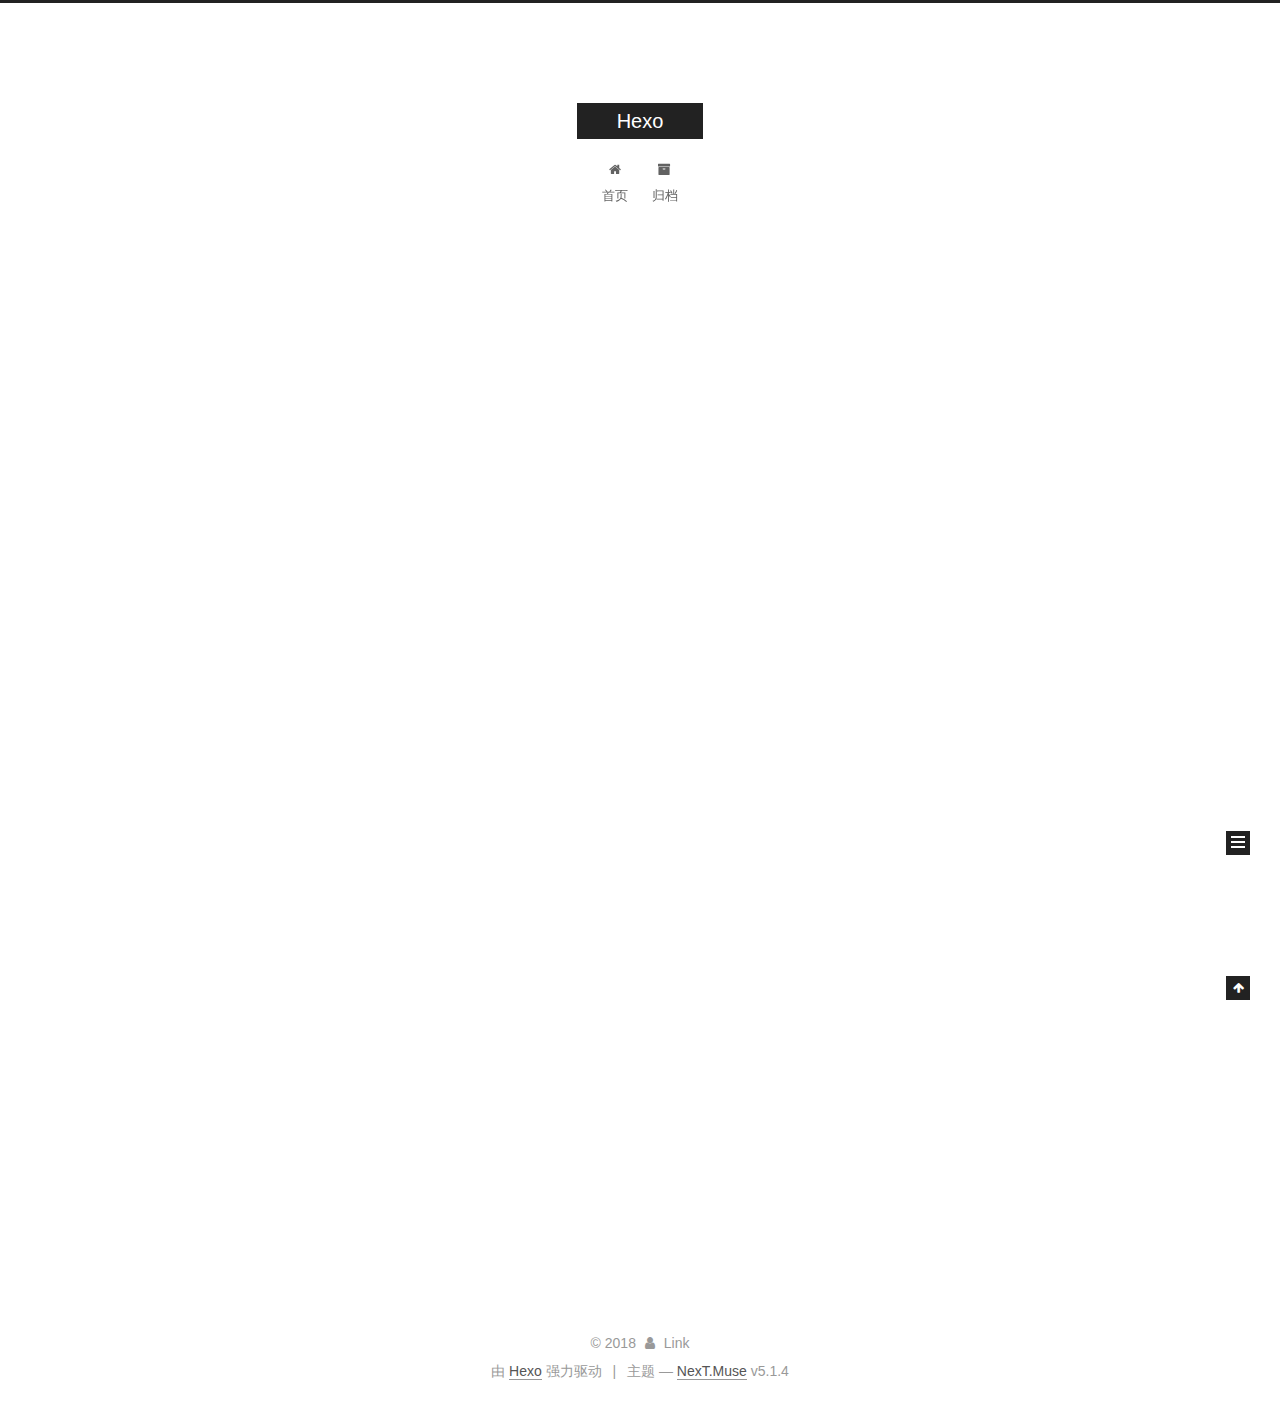
==== commit dae41b03: "Site updated: 2018-07-11 14:07:52" ====
--- a/index.html
+++ b/index.html
@@ -79,13 +79,16 @@
 
 
 
+<meta name="description" content="偷得浮生半日闲">
 <meta property="og:type" content="website">
 <meta property="og:title" content="Hexo">
 <meta property="og:url" content="http://yoursite.com/index.html">
 <meta property="og:site_name" content="Hexo">
+<meta property="og:description" content="偷得浮生半日闲">
 <meta property="og:locale" content="zh-Hans">
 <meta name="twitter:card" content="summary">
 <meta name="twitter:title" content="Hexo">
+<meta name="twitter:description" content="偷得浮生半日闲">
 
 
 
@@ -232,9 +235,9 @@
     <link itemprop="mainEntityOfPage" href="http://yoursite.com/2018/07/11/hello-world/">
 
     <span hidden itemprop="author" itemscope itemtype="http://schema.org/Person">
-      <meta itemprop="name" content="John Doe">
+      <meta itemprop="name" content="Link">
       <meta itemprop="description" content="">
-      <meta itemprop="image" content="/images/avatar.gif">
+      <meta itemprop="image" content="/images/link.jpg">
     </span>
 
     <span hidden itemprop="publisher" itemscope itemtype="http://schema.org/Organization">
@@ -379,8 +382,12 @@
         <div class="site-overview">
           <div class="site-author motion-element" itemprop="author" itemscope itemtype="http://schema.org/Person">
             
-              <p class="site-author-name" itemprop="name">John Doe</p>
-              <p class="site-description motion-element" itemprop="description"></p>
+              <img class="site-author-image" itemprop="image"
+                src="/images/link.jpg"
+                alt="Link" />
+            
+              <p class="site-author-name" itemprop="name">Link</p>
+              <p class="site-description motion-element" itemprop="description">偷得浮生半日闲</p>
           </div>
 
           <nav class="site-state motion-element">
@@ -435,7 +442,7 @@
   <span class="with-love">
     <i class="fa fa-user"></i>
   </span>
-  <span class="author" itemprop="copyrightHolder">John Doe</span>
+  <span class="author" itemprop="copyrightHolder">Link</span>
 
   
 </div>
